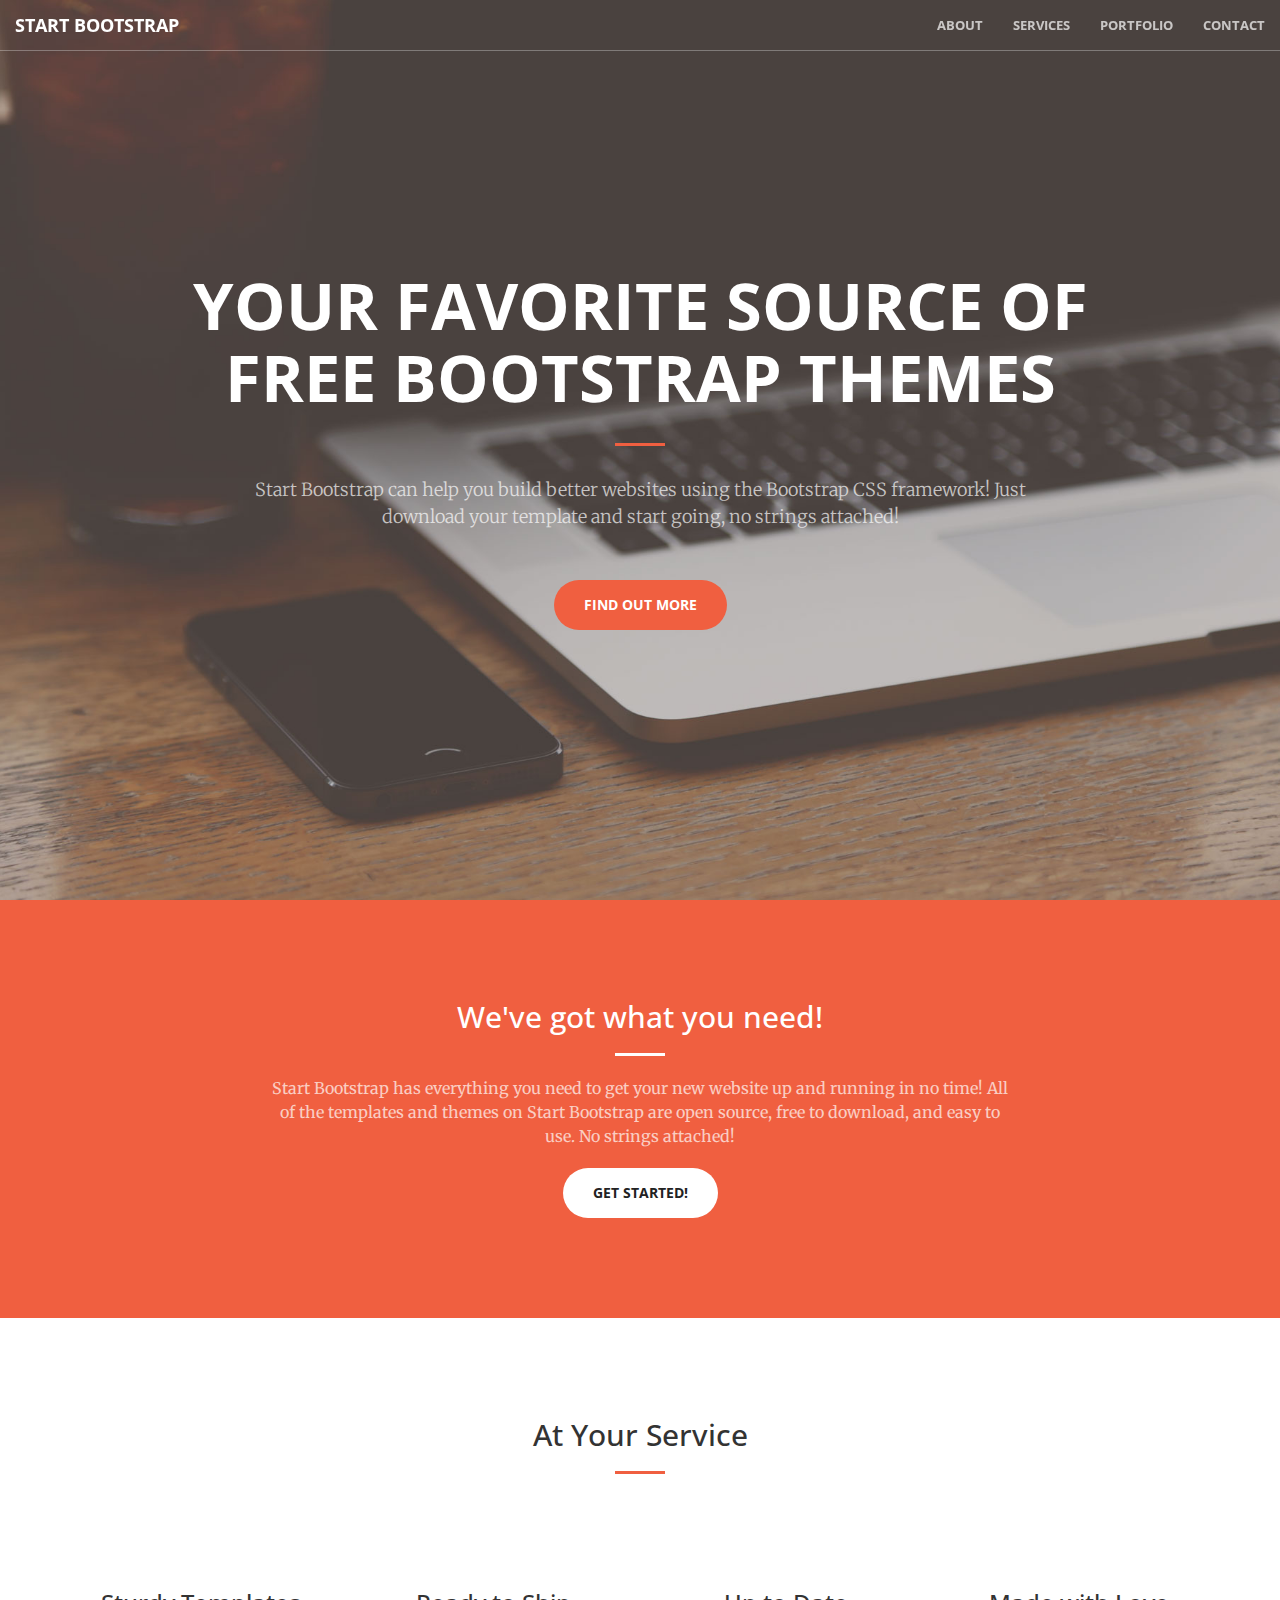
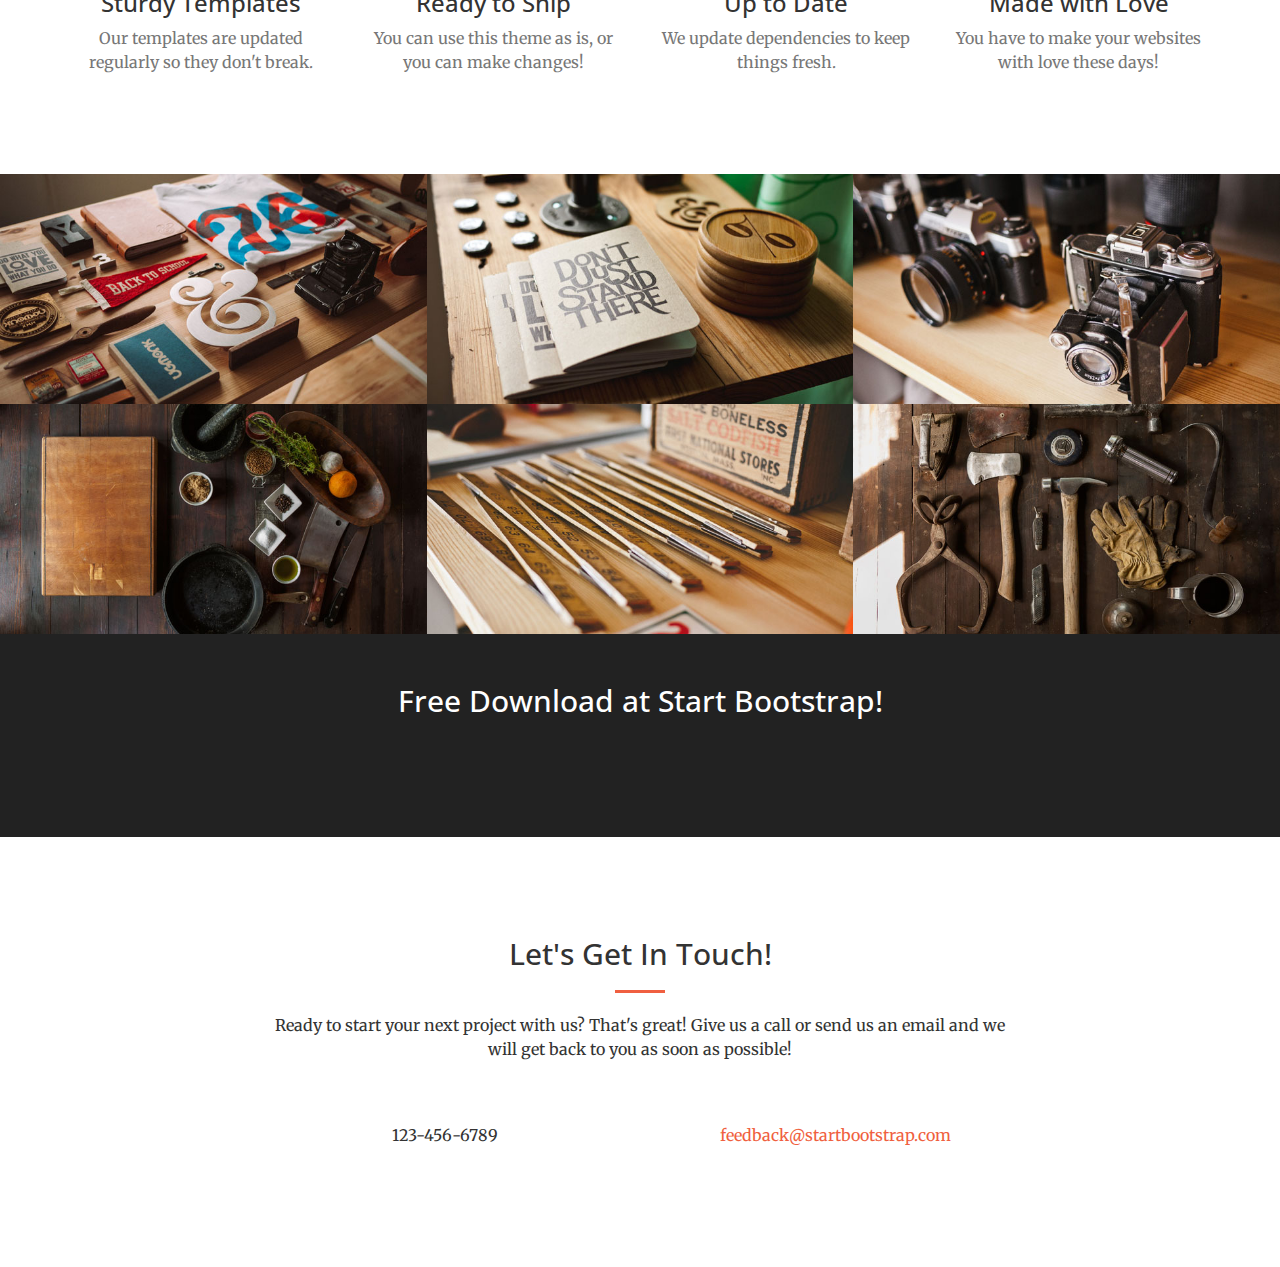
==== index.html @ 68143f44 "Setting up the template" ====
<!DOCTYPE html>
<html lang="en">

<head>

    <meta charset="utf-8">
    <meta http-equiv="X-UA-Compatible" content="IE=edge">
    <meta name="viewport" content="width=device-width, initial-scale=1">
    <meta name="description" content="">
    <meta name="author" content="">

    <title>Creative - Start Bootstrap Theme</title>

    <!-- Bootstrap Core CSS -->
    <link rel="stylesheet" href="css/bootstrap.min.css" type="text/css">

    <!-- Custom Fonts -->
    <link href='http://fonts.googleapis.com/css?family=Open+Sans:300italic,400italic,600italic,700italic,800italic,400,300,600,700,800' rel='stylesheet' type='text/css'>
    <link href='http://fonts.googleapis.com/css?family=Merriweather:400,300,300italic,400italic,700,700italic,900,900italic' rel='stylesheet' type='text/css'>
    <link rel="stylesheet" href="font-awesome/css/font-awesome.min.css" type="text/css">

    <!-- Plugin CSS -->
    <link rel="stylesheet" href="css/animate.min.css" type="text/css">

    <!-- Custom CSS -->
    <link rel="stylesheet" href="css/creative.css" type="text/css">

    <!-- HTML5 Shim and Respond.js IE8 support of HTML5 elements and media queries -->
    <!-- WARNING: Respond.js doesn't work if you view the page via file:// -->
    <!--[if lt IE 9]>
        <script src="https://oss.maxcdn.com/libs/html5shiv/3.7.0/html5shiv.js"></script>
        <script src="https://oss.maxcdn.com/libs/respond.js/1.4.2/respond.min.js"></script>
    <![endif]-->

</head>

<body id="page-top">

    <nav id="mainNav" class="navbar navbar-default navbar-fixed-top">
        <div class="container-fluid">
            <!-- Brand and toggle get grouped for better mobile display -->
            <div class="navbar-header">
                <button type="button" class="navbar-toggle collapsed" data-toggle="collapse" data-target="#bs-example-navbar-collapse-1">
                    <span class="sr-only">Toggle navigation</span>
                    <span class="icon-bar"></span>
                    <span class="icon-bar"></span>
                    <span class="icon-bar"></span>
                </button>
                <a class="navbar-brand page-scroll" href="#page-top">Start Bootstrap</a>
            </div>

            <!-- Collect the nav links, forms, and other content for toggling -->
            <div class="collapse navbar-collapse" id="bs-example-navbar-collapse-1">
                <ul class="nav navbar-nav navbar-right">
                    <li>
                        <a class="page-scroll" href="#about">About</a>
                    </li>
                    <li>
                        <a class="page-scroll" href="#services">Services</a>
                    </li>
                    <li>
                        <a class="page-scroll" href="#portfolio">Portfolio</a>
                    </li>
                    <li>
                        <a class="page-scroll" href="#contact">Contact</a>
                    </li>
                </ul>
            </div>
            <!-- /.navbar-collapse -->
        </div>
        <!-- /.container-fluid -->
    </nav>

    <header>
        <div class="header-content">
            <div class="header-content-inner">
                <h1>Your Favorite Source of Free Bootstrap Themes</h1>
                <hr>
                <p>Start Bootstrap can help you build better websites using the Bootstrap CSS framework! Just download your template and start going, no strings attached!</p>
                <a href="#about" class="btn btn-primary btn-xl page-scroll">Find Out More</a>
            </div>
        </div>
    </header>

    <section class="bg-primary" id="about">
        <div class="container">
            <div class="row">
                <div class="col-lg-8 col-lg-offset-2 text-center">
                    <h2 class="section-heading">We've got what you need!</h2>
                    <hr class="light">
                    <p class="text-faded">Start Bootstrap has everything you need to get your new website up and running in no time! All of the templates and themes on Start Bootstrap are open source, free to download, and easy to use. No strings attached!</p>
                    <a href="#" class="btn btn-default btn-xl">Get Started!</a>
                </div>
            </div>
        </div>
    </section>

    <section id="services">
        <div class="container">
            <div class="row">
                <div class="col-lg-12 text-center">
                    <h2 class="section-heading">At Your Service</h2>
                    <hr class="primary">
                </div>
            </div>
        </div>
        <div class="container">
            <div class="row">
                <div class="col-lg-3 col-md-6 text-center">
                    <div class="service-box">
                        <i class="fa fa-4x fa-diamond wow bounceIn text-primary"></i>
                        <h3>Sturdy Templates</h3>
                        <p class="text-muted">Our templates are updated regularly so they don't break.</p>
                    </div>
                </div>
                <div class="col-lg-3 col-md-6 text-center">
                    <div class="service-box">
                        <i class="fa fa-4x fa-paper-plane wow bounceIn text-primary" data-wow-delay=".1s"></i>
                        <h3>Ready to Ship</h3>
                        <p class="text-muted">You can use this theme as is, or you can make changes!</p>
                    </div>
                </div>
                <div class="col-lg-3 col-md-6 text-center">
                    <div class="service-box">
                        <i class="fa fa-4x fa-newspaper-o wow bounceIn text-primary" data-wow-delay=".2s"></i>
                        <h3>Up to Date</h3>
                        <p class="text-muted">We update dependencies to keep things fresh.</p>
                    </div>
                </div>
                <div class="col-lg-3 col-md-6 text-center">
                    <div class="service-box">
                        <i class="fa fa-4x fa-heart wow bounceIn text-primary" data-wow-delay=".3s"></i>
                        <h3>Made with Love</h3>
                        <p class="text-muted">You have to make your websites with love these days!</p>
                    </div>
                </div>
            </div>
        </div>
    </section>

    <section class="no-padding" id="portfolio">
        <div class="container-fluid">
            <div class="row no-gutter">
                <div class="col-lg-4 col-sm-6">
                    <a href="#" class="portfolio-box">
                        <img src="img/portfolio/1.jpg" class="img-responsive" alt="">
                        <div class="portfolio-box-caption">
                            <div class="portfolio-box-caption-content">
                                <div class="project-category text-faded">
                                    Category
                                </div>
                                <div class="project-name">
                                    Project Name
                                </div>
                            </div>
                        </div>
                    </a>
                </div>
                <div class="col-lg-4 col-sm-6">
                    <a href="#" class="portfolio-box">
                        <img src="img/portfolio/2.jpg" class="img-responsive" alt="">
                        <div class="portfolio-box-caption">
                            <div class="portfolio-box-caption-content">
                                <div class="project-category text-faded">
                                    Category
                                </div>
                                <div class="project-name">
                                    Project Name
                                </div>
                            </div>
                        </div>
                    </a>
                </div>
                <div class="col-lg-4 col-sm-6">
                    <a href="#" class="portfolio-box">
                        <img src="img/portfolio/3.jpg" class="img-responsive" alt="">
                        <div class="portfolio-box-caption">
                            <div class="portfolio-box-caption-content">
                                <div class="project-category text-faded">
                                    Category
                                </div>
                                <div class="project-name">
                                    Project Name
                                </div>
                            </div>
                        </div>
                    </a>
                </div>
                <div class="col-lg-4 col-sm-6">
                    <a href="#" class="portfolio-box">
                        <img src="img/portfolio/4.jpg" class="img-responsive" alt="">
                        <div class="portfolio-box-caption">
                            <div class="portfolio-box-caption-content">
                                <div class="project-category text-faded">
                                    Category
                                </div>
                                <div class="project-name">
                                    Project Name
                                </div>
                            </div>
                        </div>
                    </a>
                </div>
                <div class="col-lg-4 col-sm-6">
                    <a href="#" class="portfolio-box">
                        <img src="img/portfolio/5.jpg" class="img-responsive" alt="">
                        <div class="portfolio-box-caption">
                            <div class="portfolio-box-caption-content">
                                <div class="project-category text-faded">
                                    Category
                                </div>
                                <div class="project-name">
                                    Project Name
                                </div>
                            </div>
                        </div>
                    </a>
                </div>
                <div class="col-lg-4 col-sm-6">
                    <a href="#" class="portfolio-box">
                        <img src="img/portfolio/6.jpg" class="img-responsive" alt="">
                        <div class="portfolio-box-caption">
                            <div class="portfolio-box-caption-content">
                                <div class="project-category text-faded">
                                    Category
                                </div>
                                <div class="project-name">
                                    Project Name
                                </div>
                            </div>
                        </div>
                    </a>
                </div>
            </div>
        </div>
    </section>

    <aside class="bg-dark">
        <div class="container text-center">
            <div class="call-to-action">
                <h2>Free Download at Start Bootstrap!</h2>
                <a href="#" class="btn btn-default btn-xl wow tada">Download Now!</a>
            </div>
        </div>
    </aside>

    <section id="contact">
        <div class="container">
            <div class="row">
                <div class="col-lg-8 col-lg-offset-2 text-center">
                    <h2 class="section-heading">Let's Get In Touch!</h2>
                    <hr class="primary">
                    <p>Ready to start your next project with us? That's great! Give us a call or send us an email and we will get back to you as soon as possible!</p>
                </div>
                <div class="col-lg-4 col-lg-offset-2 text-center">
                    <i class="fa fa-phone fa-3x wow bounceIn"></i>
                    <p>123-456-6789</p>
                </div>
                <div class="col-lg-4 text-center">
                    <i class="fa fa-envelope-o fa-3x wow bounceIn" data-wow-delay=".1s"></i>
                    <p><a href="mailto:your-email@your-domain.com">feedback@startbootstrap.com</a></p>
                </div>
            </div>
        </div>
    </section>

    <!-- jQuery -->
    <script src="js/jquery.js"></script>

    <!-- Bootstrap Core JavaScript -->
    <script src="js/bootstrap.min.js"></script>

    <!-- Plugin JavaScript -->
    <script src="js/jquery.easing.min.js"></script>
    <script src="js/jquery.fittext.js"></script>
    <script src="js/wow.min.js"></script>

    <!-- Custom Theme JavaScript -->
    <script src="js/creative.js"></script>

</body>

</html>
---- css/creative.css ----
/*!
 * Start Bootstrap - Creative Bootstrap Theme (http://startbootstrap.com)
 * Code licensed under the Apache License v2.0.
 * For details, see http://www.apache.org/licenses/LICENSE-2.0.
 */

html,
body {
    width: 100%;
    height: 100%;
}

body {
    font-family: Merriweather,'Helvetica Neue',Arial,sans-serif;
}

hr {
    max-width: 50px;
    border-color: #f05f40;
    border-width: 3px;
}

hr.light {
    border-color: #fff;
}

a {
    color: #f05f40;
    -webkit-transition: all .35s;
    -moz-transition: all .35s;
    transition: all .35s;
}

a:hover,
a:focus {
    color: #eb3812;
}

h1,
h2,
h3,
h4,
h5,
h6 {
    font-family: 'Open Sans','Helvetica Neue',Arial,sans-serif;
}

p {
    margin-bottom: 20px;
    font-size: 16px;
    line-height: 1.5;
}

.bg-primary {
    background-color: #f05f40;
}

.bg-dark {
    color: #fff;
    background-color: #222;
}

.text-faded {
    color: rgba(255,255,255,.7);
}

section {
    padding: 100px 0;
}

aside {
    padding: 50px 0;
}

.no-padding {
    padding: 0;
}

.navbar-default {
    border-color: rgba(34,34,34,.05);
    font-family: 'Open Sans','Helvetica Neue',Arial,sans-serif;
    background-color: #fff;
    -webkit-transition: all .35s;
    -moz-transition: all .35s;
    transition: all .35s;
}

.navbar-default .navbar-header .navbar-brand {
    text-transform: uppercase;
    font-family: 'Open Sans','Helvetica Neue',Arial,sans-serif;
    font-weight: 700;
    color: #f05f40;
}

.navbar-default .navbar-header .navbar-brand:hover,
.navbar-default .navbar-header .navbar-brand:focus {
    color: #eb3812;
}

.navbar-default .nav > li>a,
.navbar-default .nav>li>a:focus {
    text-transform: uppercase;
    font-size: 13px;
    font-weight: 700;
    color: #222;
}

.navbar-default .nav > li>a:hover,
.navbar-default .nav>li>a:focus:hover {
    color: #f05f40;
}

.navbar-default .nav > li.active>a,
.navbar-default .nav>li.active>a:focus {
    color: #f05f40!important;
    background-color: transparent;
}

.navbar-default .nav > li.active>a:hover,
.navbar-default .nav>li.active>a:focus:hover {
    background-color: transparent;
}

@media(min-width:768px) {
    .navbar-default {
        border-color: rgba(255,255,255,.3);
        background-color: transparent;
    }

    .navbar-default .navbar-header .navbar-brand {
        color: rgba(255,255,255,.7);
    }

    .navbar-default .navbar-header .navbar-brand:hover,
    .navbar-default .navbar-header .navbar-brand:focus {
        color: #fff;
    }

    .navbar-default .nav > li>a,
    .navbar-default .nav>li>a:focus {
        color: rgba(255,255,255,.7);
    }

    .navbar-default .nav > li>a:hover,
    .navbar-default .nav>li>a:focus:hover {
        color: #fff;
    }

    .navbar-default.affix {
        border-color: rgba(34,34,34,.05);
        background-color: #fff;
    }

    .navbar-default.affix .navbar-header .navbar-brand {
        font-size: 14px;
        color: #f05f40;
    }

    .navbar-default.affix .navbar-header .navbar-brand:hover,
    .navbar-default.affix .navbar-header .navbar-brand:focus {
        color: #eb3812;
    }

    .navbar-default.affix .nav > li>a,
    .navbar-default.affix .nav>li>a:focus {
        color: #222;
    }

    .navbar-default.affix .nav > li>a:hover,
    .navbar-default.affix .nav>li>a:focus:hover {
        color: #f05f40;
    }
}

header {
    position: relative;
    width: 100%;
    min-height: auto;
    text-align: center;
    color: #fff;
    background-image: url(../img/header.jpg);
    background-position: center;
    -webkit-background-size: cover;
    -moz-background-size: cover;
    background-size: cover;
    -o-background-size: cover;
}

header .header-content {
    position: relative;
    width: 100%;
    padding: 100px 15px;
    text-align: center;
}

header .header-content .header-content-inner h1 {
    margin-top: 0;
    margin-bottom: 0;
    text-transform: uppercase;
    font-weight: 700;
}

header .header-content .header-content-inner hr {
    margin: 30px auto;
}

header .header-content .header-content-inner p {
    margin-bottom: 50px;
    font-size: 16px;
    font-weight: 300;
    color: rgba(255,255,255,.7);
}

@media(min-width:768px) {
    header {
        min-height: 100%;
    }

    header .header-content {
        position: absolute;
        top: 50%;
        padding: 0 50px;
        -webkit-transform: translateY(-50%);
        -ms-transform: translateY(-50%);
        transform: translateY(-50%);
    }

    header .header-content .header-content-inner {
        margin-right: auto;
        margin-left: auto;
        max-width: 1000px;
    }

    header .header-content .header-content-inner p {
        margin-right: auto;
        margin-left: auto;
        max-width: 80%;
        font-size: 18px;
    }
}

.section-heading {
    margin-top: 0;
}

.service-box {
    margin: 50px auto 0;
    max-width: 400px;
}

@media(min-width:992px) {
    .service-box {
        margin: 20px auto 0;
    }
}

.service-box p {
    margin-bottom: 0;
}

.portfolio-box {
    display: block;
    position: relative;
    margin: 0 auto;
    max-width: 650px;
}

.portfolio-box .portfolio-box-caption {
    display: block;
    position: absolute;
    bottom: 0;
    width: 100%;
    height: 100%;
    text-align: center;
    color: #fff;
    opacity: 0;
    background: rgba(240,95,64,.9);
    -webkit-transition: all .35s;
    -moz-transition: all .35s;
    transition: all .35s;
}

.portfolio-box .portfolio-box-caption .portfolio-box-caption-content {
    position: absolute;
    top: 50%;
    width: 100%;
    text-align: center;
    transform: translateY(-50%);
}

.portfolio-box .portfolio-box-caption .portfolio-box-caption-content .project-category,
.portfolio-box .portfolio-box-caption .portfolio-box-caption-content .project-name {
    padding: 0 15px;
    font-family: 'Open Sans','Helvetica Neue',Arial,sans-serif;
}

.portfolio-box .portfolio-box-caption .portfolio-box-caption-content .project-category {
    text-transform: uppercase;
    font-size: 14px;
    font-weight: 600;
}

.portfolio-box .portfolio-box-caption .portfolio-box-caption-content .project-name {
    font-size: 18px;
}

.portfolio-box:hover .portfolio-box-caption {
    opacity: 1;
}

@media(min-width:768px) {
    .portfolio-box .portfolio-box-caption .portfolio-box-caption-content .project-category {
        font-size: 16px;
    }

    .portfolio-box .portfolio-box-caption .portfolio-box-caption-content .project-name {
        font-size: 22px;
    }
}

.call-to-action h2 {
    margin: 0 auto 20px;
}

.text-primary {
    color: #f05f40;
}

.no-gutter > [class*=col-] {
    padding-right: 0;
    padding-left: 0;
}

.btn-default {
    border-color: #fff;
    color: #222;
    background-color: #fff;
    -webkit-transition: all .35s;
    -moz-transition: all .35s;
    transition: all .35s;
}

.btn-default:hover,
.btn-default:focus,
.btn-default.focus,
.btn-default:active,
.btn-default.active,
.open > .dropdown-toggle.btn-default {
    border-color: #ededed;
    color: #222;
    background-color: #f2f2f2;
}

.btn-default:active,
.btn-default.active,
.open > .dropdown-toggle.btn-default {
    background-image: none;
}

.btn-default.disabled,
.btn-default[disabled],
fieldset[disabled] .btn-default,
.btn-default.disabled:hover,
.btn-default[disabled]:hover,
fieldset[disabled] .btn-default:hover,
.btn-default.disabled:focus,
.btn-default[disabled]:focus,
fieldset[disabled] .btn-default:focus,
.btn-default.disabled.focus,
.btn-default[disabled].focus,
fieldset[disabled] .btn-default.focus,
.btn-default.disabled:active,
.btn-default[disabled]:active,
fieldset[disabled] .btn-default:active,
.btn-default.disabled.active,
.btn-default[disabled].active,
fieldset[disabled] .btn-default.active {
    border-color: #fff;
    background-color: #fff;
}

.btn-default .badge {
    color: #fff;
    background-color: #222;
}

.btn-primary {
    border-color: #f05f40;
    color: #fff;
    background-color: #f05f40;
    -webkit-transition: all .35s;
    -moz-transition: all .35s;
    transition: all .35s;
}

.btn-primary:hover,
.btn-primary:focus,
.btn-primary.focus,
.btn-primary:active,
.btn-primary.active,
.open > .dropdown-toggle.btn-primary {
    border-color: #ed431f;
    color: #fff;
    background-color: #ee4b28;
}

.btn-primary:active,
.btn-primary.active,
.open > .dropdown-toggle.btn-primary {
    background-image: none;
}

.btn-primary.disabled,
.btn-primary[disabled],
fieldset[disabled] .btn-primary,
.btn-primary.disabled:hover,
.btn-primary[disabled]:hover,
fieldset[disabled] .btn-primary:hover,
.btn-primary.disabled:focus,
.btn-primary[disabled]:focus,
fieldset[disabled] .btn-primary:focus,
.btn-primary.disabled.focus,
.btn-primary[disabled].focus,
fieldset[disabled] .btn-primary.focus,
.btn-primary.disabled:active,
.btn-primary[disabled]:active,
fieldset[disabled] .btn-primary:active,
.btn-primary.disabled.active,
.btn-primary[disabled].active,
fieldset[disabled] .btn-primary.active {
    border-color: #f05f40;
    background-color: #f05f40;
}

.btn-primary .badge {
    color: #f05f40;
    background-color: #fff;
}

.btn {
    border: 0;
    border-radius: 300px;
    text-transform: uppercase;
    font-family: 'Open Sans','Helvetica Neue',Arial,sans-serif;
    font-weight: 700;
}

.btn-xl {
    padding: 15px 30px;
}

::-moz-selection {
    text-shadow: none;
    color: #fff;
    background: #222;
}

::selection {
    text-shadow: none;
    color: #fff;
    background: #222;
}

img::selection {
    color: #fff;
    background: 0 0;
}

img::-moz-selection {
    color: #fff;
    background: 0 0;
}

body {
    webkit-tap-highlight-color: #222;
}
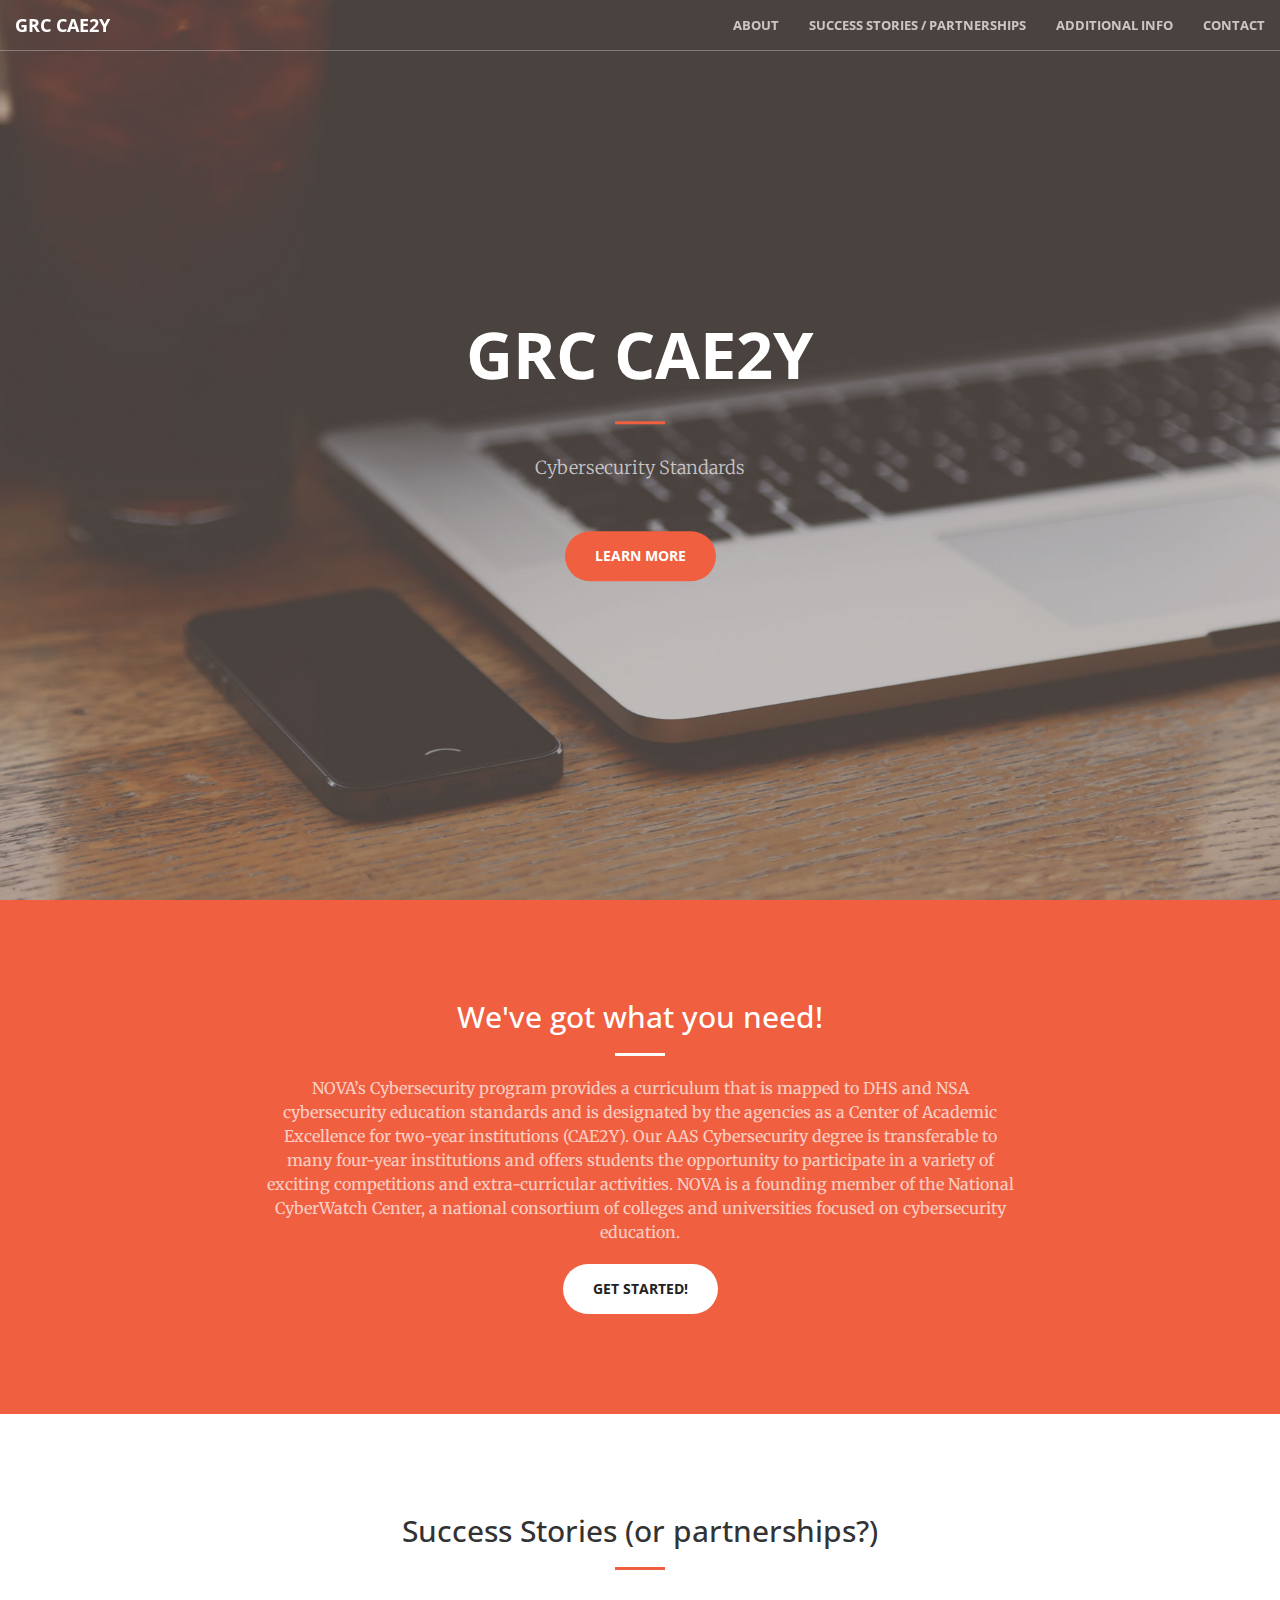
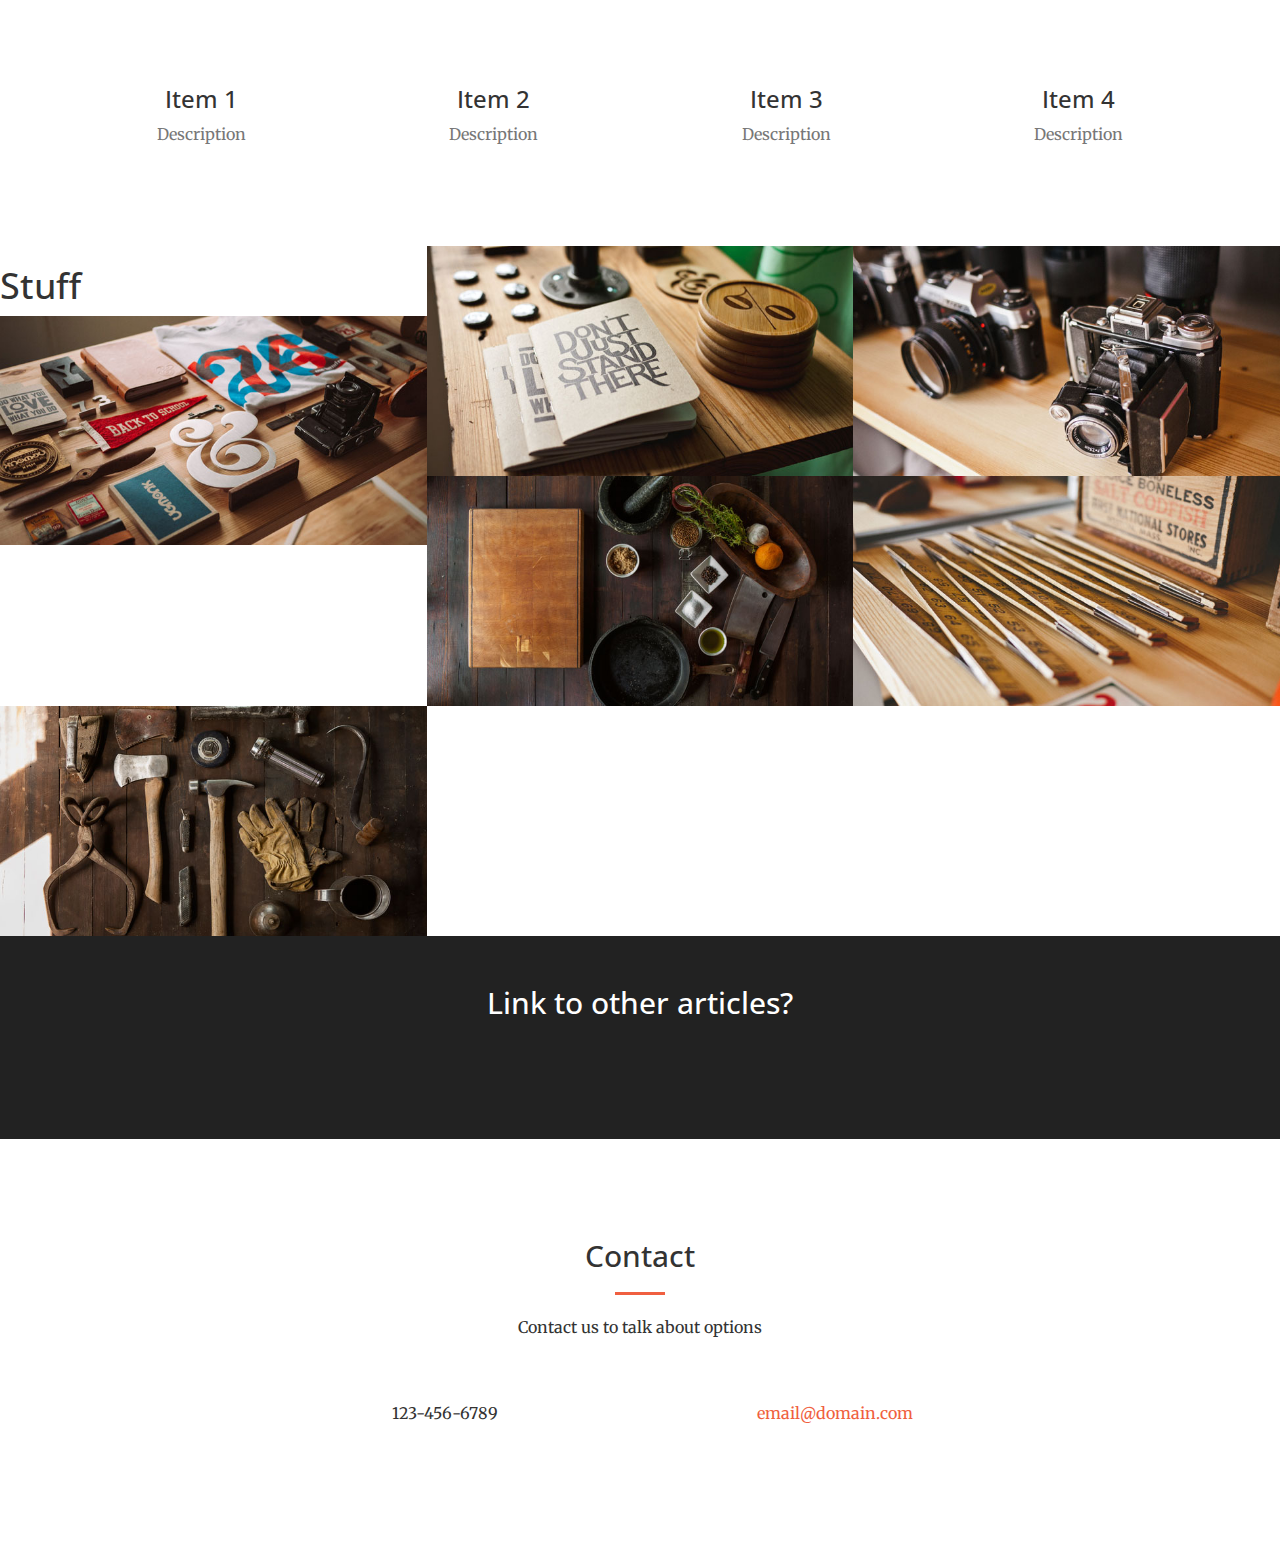
==== commit e76d5b03: "Setting up basic template" ====
--- a/index.html
+++ b/index.html
@@ -9,7 +9,7 @@
     <meta name="description" content="">
     <meta name="author" content="">
 
-    <title>Creative - Start Bootstrap Theme</title>
+    <title>Green River College - CAE2Y</title>
 
     <!-- Bootstrap Core CSS -->
     <link rel="stylesheet" href="css/bootstrap.min.css" type="text/css">
@@ -46,7 +46,7 @@
                     <span class="icon-bar"></span>
                     <span class="icon-bar"></span>
                 </button>
-                <a class="navbar-brand page-scroll" href="#page-top">Start Bootstrap</a>
+                <a class="navbar-brand page-scroll" href="#page-top">GRC CAE2Y</a>
             </div>
 
             <!-- Collect the nav links, forms, and other content for toggling -->
@@ -56,10 +56,10 @@
                         <a class="page-scroll" href="#about">About</a>
                     </li>
                     <li>
-                        <a class="page-scroll" href="#services">Services</a>
-                    </li>
-                    <li>
-                        <a class="page-scroll" href="#portfolio">Portfolio</a>
+                        <a class="page-scroll" href="#services">Success stories / partnerships</a>
+                    </li>
+                    <li>
+                        <a class="page-scroll" href="#portfolio">Additional info</a>
                     </li>
                     <li>
                         <a class="page-scroll" href="#contact">Contact</a>
@@ -74,10 +74,10 @@
     <header>
         <div class="header-content">
             <div class="header-content-inner">
-                <h1>Your Favorite Source of Free Bootstrap Themes</h1>
+                <h1>GRC CAE2Y</h1>
                 <hr>
-                <p>Start Bootstrap can help you build better websites using the Bootstrap CSS framework! Just download your template and start going, no strings attached!</p>
-                <a href="#about" class="btn btn-primary btn-xl page-scroll">Find Out More</a>
+                <p>Cybersecurity Standards</p>
+                <a href="#about" class="btn btn-primary btn-xl page-scroll">Learn More</a>
             </div>
         </div>
     </header>
@@ -88,7 +88,16 @@
                 <div class="col-lg-8 col-lg-offset-2 text-center">
                     <h2 class="section-heading">We've got what you need!</h2>
                     <hr class="light">
-                    <p class="text-faded">Start Bootstrap has everything you need to get your new website up and running in no time! All of the templates and themes on Start Bootstrap are open source, free to download, and easy to use. No strings attached!</p>
+                    <p class="text-faded">NOVA’s Cybersecurity program provides a
+                                            curriculum that is mapped to DHS and NSA cybersecurity
+                                            education standards and is designated by the agencies
+                                            as a Center of Academic Excellence for two-year institutions
+                                            (CAE2Y). Our AAS Cybersecurity degree is transferable to many
+                                            four-year institutions and offers students the opportunity
+                                            to participate in a variety of exciting competitions and
+                                            extra-curricular activities. NOVA is a founding member of
+                                            the National CyberWatch Center, a national consortium of
+                                            colleges and universities focused on cybersecurity education.</p>
                     <a href="#" class="btn btn-default btn-xl">Get Started!</a>
                 </div>
             </div>
@@ -99,7 +108,7 @@
         <div class="container">
             <div class="row">
                 <div class="col-lg-12 text-center">
-                    <h2 class="section-heading">At Your Service</h2>
+                    <h2 class="section-heading">Success Stories (or partnerships?)</h2>
                     <hr class="primary">
                 </div>
             </div>
@@ -109,29 +118,29 @@
                 <div class="col-lg-3 col-md-6 text-center">
                     <div class="service-box">
                         <i class="fa fa-4x fa-diamond wow bounceIn text-primary"></i>
-                        <h3>Sturdy Templates</h3>
-                        <p class="text-muted">Our templates are updated regularly so they don't break.</p>
+                        <h3>Item 1</h3>
+                        <p class="text-muted">Description</p>
                     </div>
                 </div>
                 <div class="col-lg-3 col-md-6 text-center">
                     <div class="service-box">
                         <i class="fa fa-4x fa-paper-plane wow bounceIn text-primary" data-wow-delay=".1s"></i>
-                        <h3>Ready to Ship</h3>
-                        <p class="text-muted">You can use this theme as is, or you can make changes!</p>
+                        <h3>Item 2</h3>
+                        <p class="text-muted">Description</p>
                     </div>
                 </div>
                 <div class="col-lg-3 col-md-6 text-center">
                     <div class="service-box">
                         <i class="fa fa-4x fa-newspaper-o wow bounceIn text-primary" data-wow-delay=".2s"></i>
-                        <h3>Up to Date</h3>
-                        <p class="text-muted">We update dependencies to keep things fresh.</p>
+                        <h3>Item 3</h3>
+                        <p class="text-muted">Description</p>
                     </div>
                 </div>
                 <div class="col-lg-3 col-md-6 text-center">
                     <div class="service-box">
                         <i class="fa fa-4x fa-heart wow bounceIn text-primary" data-wow-delay=".3s"></i>
-                        <h3>Made with Love</h3>
-                        <p class="text-muted">You have to make your websites with love these days!</p>
+                        <h3>Item 4</h3>
+                        <p class="text-muted">Description</p>
                     </div>
                 </div>
             </div>
@@ -142,6 +151,7 @@
         <div class="container-fluid">
             <div class="row no-gutter">
                 <div class="col-lg-4 col-sm-6">
+                    <h1>Stuff</h1>
                     <a href="#" class="portfolio-box">
                         <img src="img/portfolio/1.jpg" class="img-responsive" alt="">
                         <div class="portfolio-box-caption">
@@ -238,8 +248,8 @@
     <aside class="bg-dark">
         <div class="container text-center">
             <div class="call-to-action">
-                <h2>Free Download at Start Bootstrap!</h2>
-                <a href="#" class="btn btn-default btn-xl wow tada">Download Now!</a>
+                <h2>Link to other articles?</h2>
+                <a href="#" class="btn btn-default btn-xl wow tada">Check out some other articles</a>
             </div>
         </div>
     </aside>
@@ -248,9 +258,9 @@
         <div class="container">
             <div class="row">
                 <div class="col-lg-8 col-lg-offset-2 text-center">
-                    <h2 class="section-heading">Let's Get In Touch!</h2>
+                    <h2 class="section-heading">Contact</h2>
                     <hr class="primary">
-                    <p>Ready to start your next project with us? That's great! Give us a call or send us an email and we will get back to you as soon as possible!</p>
+                    <p>Contact us to talk about options</p>
                 </div>
                 <div class="col-lg-4 col-lg-offset-2 text-center">
                     <i class="fa fa-phone fa-3x wow bounceIn"></i>
@@ -258,7 +268,7 @@
                 </div>
                 <div class="col-lg-4 text-center">
                     <i class="fa fa-envelope-o fa-3x wow bounceIn" data-wow-delay=".1s"></i>
-                    <p><a href="mailto:your-email@your-domain.com">feedback@startbootstrap.com</a></p>
+                    <p><a href="mailto:your-email@your-domain.com">email@domain.com</a></p>
                 </div>
             </div>
         </div>
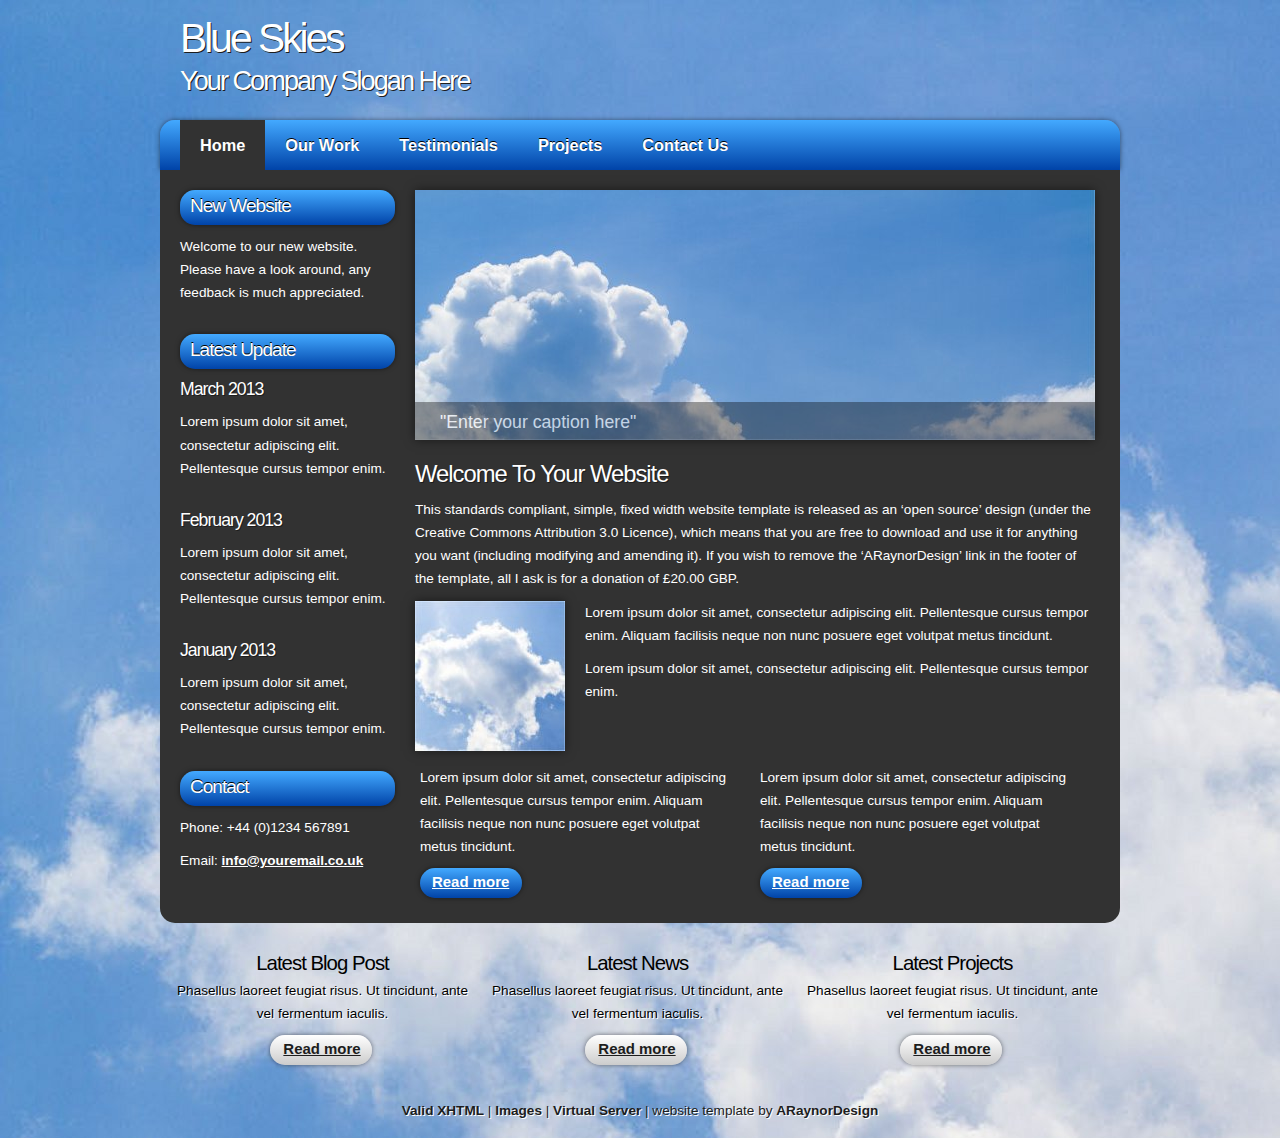
==== commit d59b6a1c: "Setting up new site in place of old one" ====
--- a/index.html
+++ b/index.html
@@ -1,293 +1,142 @@
-<!DOCTYPE html>
-<html lang="en">
+<!DOCTYPE html PUBLIC "-//W3C//DTD XHTML 1.1//EN" "http://www.w3.org/TR/xhtml11/DTD/xhtml11.dtd">
+<html xmlns="http://www.w3.org/1999/xhtml" xml:lang="en">
 
 <head>
-
-    <meta charset="utf-8">
-    <meta http-equiv="X-UA-Compatible" content="IE=edge">
-    <meta name="viewport" content="width=device-width, initial-scale=1">
-    <meta name="description" content="">
-    <meta name="author" content="">
-
-    <title>Green River College - CAE2Y</title>
-
-    <!-- Bootstrap Core CSS -->
-    <link rel="stylesheet" href="css/bootstrap.min.css" type="text/css">
-
-    <!-- Custom Fonts -->
-    <link href='http://fonts.googleapis.com/css?family=Open+Sans:300italic,400italic,600italic,700italic,800italic,400,300,600,700,800' rel='stylesheet' type='text/css'>
-    <link href='http://fonts.googleapis.com/css?family=Merriweather:400,300,300italic,400italic,700,700italic,900,900italic' rel='stylesheet' type='text/css'>
-    <link rel="stylesheet" href="font-awesome/css/font-awesome.min.css" type="text/css">
-
-    <!-- Plugin CSS -->
-    <link rel="stylesheet" href="css/animate.min.css" type="text/css">
-
-    <!-- Custom CSS -->
-    <link rel="stylesheet" href="css/creative.css" type="text/css">
-
-    <!-- HTML5 Shim and Respond.js IE8 support of HTML5 elements and media queries -->
-    <!-- WARNING: Respond.js doesn't work if you view the page via file:// -->
-    <!--[if lt IE 9]>
-        <script src="https://oss.maxcdn.com/libs/html5shiv/3.7.0/html5shiv.js"></script>
-        <script src="https://oss.maxcdn.com/libs/respond.js/1.4.2/respond.min.js"></script>
-    <![endif]-->
-
+  <title>ARaynorDesign Template</title>
+  <meta name="description" content="free website template" />
+  <meta name="keywords" content="enter your keywords here" />
+  <meta http-equiv="content-type" content="text/html; charset=utf-8" />
+  <meta http-equiv="X-UA-Compatible" content="IE=9" />
+  <link rel="stylesheet" type="text/css" href="css/style.css" />
+  <script type="text/javascript" src="js/jquery.min.js"></script>
+  <script type="text/javascript" src="js/image_slide.js"></script>
 </head>
 
-<body id="page-top">
+<body>
+  <div id="main">
+    <div id="header">
+	  <div id="banner">
+	    <div id="welcome">
+	      <h1>Blue Skies</h1>
+	    </div><!--close welcome-->
+	    <div id="welcome_slogan">
+	      <h1>Your Company Slogan Here</h1>
+	    </div><!--close welcome_slogan-->
+	  </div><!--close banner-->
+    </div><!--close header-->
 
-    <nav id="mainNav" class="navbar navbar-default navbar-fixed-top">
-        <div class="container-fluid">
-            <!-- Brand and toggle get grouped for better mobile display -->
-            <div class="navbar-header">
-                <button type="button" class="navbar-toggle collapsed" data-toggle="collapse" data-target="#bs-example-navbar-collapse-1">
-                    <span class="sr-only">Toggle navigation</span>
-                    <span class="icon-bar"></span>
-                    <span class="icon-bar"></span>
-                    <span class="icon-bar"></span>
-                </button>
-                <a class="navbar-brand page-scroll" href="#page-top">GRC CAE2Y</a>
-            </div>
+	<div id="menubar">
+      <ul id="menu">
+        <li class="current"><a href="index.html">Home</a></li>
+        <li><a href="ourwork.html">Our Work</a></li>
+        <li><a href="testimonials.html">Testimonials</a></li>
+        <li><a href="projects.html">Projects</a></li>
+        <li><a href="contact.html">Contact Us</a></li>
+      </ul>
+    </div><!--close menubar-->	
+    
+	<div id="site_content">		
 
-            <!-- Collect the nav links, forms, and other content for toggling -->
-            <div class="collapse navbar-collapse" id="bs-example-navbar-collapse-1">
-                <ul class="nav navbar-nav navbar-right">
-                    <li>
-                        <a class="page-scroll" href="#about">About</a>
-                    </li>
-                    <li>
-                        <a class="page-scroll" href="#services">Success stories / partnerships</a>
-                    </li>
-                    <li>
-                        <a class="page-scroll" href="#portfolio">Additional info</a>
-                    </li>
-                    <li>
-                        <a class="page-scroll" href="#contact">Contact</a>
-                    </li>
-                </ul>
-            </div>
-            <!-- /.navbar-collapse -->
-        </div>
-        <!-- /.container-fluid -->
-    </nav>
-
-    <header>
-        <div class="header-content">
-            <div class="header-content-inner">
-                <h1>GRC CAE2Y</h1>
-                <hr>
-                <p>Cybersecurity Standards</p>
-                <a href="#about" class="btn btn-primary btn-xl page-scroll">Learn More</a>
-            </div>
-        </div>
-    </header>
-
-    <section class="bg-primary" id="about">
-        <div class="container">
-            <div class="row">
-                <div class="col-lg-8 col-lg-offset-2 text-center">
-                    <h2 class="section-heading">We've got what you need!</h2>
-                    <hr class="light">
-                    <p class="text-faded">NOVA’s Cybersecurity program provides a
-                                            curriculum that is mapped to DHS and NSA cybersecurity
-                                            education standards and is designated by the agencies
-                                            as a Center of Academic Excellence for two-year institutions
-                                            (CAE2Y). Our AAS Cybersecurity degree is transferable to many
-                                            four-year institutions and offers students the opportunity
-                                            to participate in a variety of exciting competitions and
-                                            extra-curricular activities. NOVA is a founding member of
-                                            the National CyberWatch Center, a national consortium of
-                                            colleges and universities focused on cybersecurity education.</p>
-                    <a href="#" class="btn btn-default btn-xl">Get Started!</a>
-                </div>
-            </div>
-        </div>
-    </section>
-
-    <section id="services">
-        <div class="container">
-            <div class="row">
-                <div class="col-lg-12 text-center">
-                    <h2 class="section-heading">Success Stories (or partnerships?)</h2>
-                    <hr class="primary">
-                </div>
-            </div>
-        </div>
-        <div class="container">
-            <div class="row">
-                <div class="col-lg-3 col-md-6 text-center">
-                    <div class="service-box">
-                        <i class="fa fa-4x fa-diamond wow bounceIn text-primary"></i>
-                        <h3>Item 1</h3>
-                        <p class="text-muted">Description</p>
-                    </div>
-                </div>
-                <div class="col-lg-3 col-md-6 text-center">
-                    <div class="service-box">
-                        <i class="fa fa-4x fa-paper-plane wow bounceIn text-primary" data-wow-delay=".1s"></i>
-                        <h3>Item 2</h3>
-                        <p class="text-muted">Description</p>
-                    </div>
-                </div>
-                <div class="col-lg-3 col-md-6 text-center">
-                    <div class="service-box">
-                        <i class="fa fa-4x fa-newspaper-o wow bounceIn text-primary" data-wow-delay=".2s"></i>
-                        <h3>Item 3</h3>
-                        <p class="text-muted">Description</p>
-                    </div>
-                </div>
-                <div class="col-lg-3 col-md-6 text-center">
-                    <div class="service-box">
-                        <i class="fa fa-4x fa-heart wow bounceIn text-primary" data-wow-delay=".3s"></i>
-                        <h3>Item 4</h3>
-                        <p class="text-muted">Description</p>
-                    </div>
-                </div>
-            </div>
-        </div>
-    </section>
-
-    <section class="no-padding" id="portfolio">
-        <div class="container-fluid">
-            <div class="row no-gutter">
-                <div class="col-lg-4 col-sm-6">
-                    <h1>Stuff</h1>
-                    <a href="#" class="portfolio-box">
-                        <img src="img/portfolio/1.jpg" class="img-responsive" alt="">
-                        <div class="portfolio-box-caption">
-                            <div class="portfolio-box-caption-content">
-                                <div class="project-category text-faded">
-                                    Category
-                                </div>
-                                <div class="project-name">
-                                    Project Name
-                                </div>
-                            </div>
-                        </div>
-                    </a>
-                </div>
-                <div class="col-lg-4 col-sm-6">
-                    <a href="#" class="portfolio-box">
-                        <img src="img/portfolio/2.jpg" class="img-responsive" alt="">
-                        <div class="portfolio-box-caption">
-                            <div class="portfolio-box-caption-content">
-                                <div class="project-category text-faded">
-                                    Category
-                                </div>
-                                <div class="project-name">
-                                    Project Name
-                                </div>
-                            </div>
-                        </div>
-                    </a>
-                </div>
-                <div class="col-lg-4 col-sm-6">
-                    <a href="#" class="portfolio-box">
-                        <img src="img/portfolio/3.jpg" class="img-responsive" alt="">
-                        <div class="portfolio-box-caption">
-                            <div class="portfolio-box-caption-content">
-                                <div class="project-category text-faded">
-                                    Category
-                                </div>
-                                <div class="project-name">
-                                    Project Name
-                                </div>
-                            </div>
-                        </div>
-                    </a>
-                </div>
-                <div class="col-lg-4 col-sm-6">
-                    <a href="#" class="portfolio-box">
-                        <img src="img/portfolio/4.jpg" class="img-responsive" alt="">
-                        <div class="portfolio-box-caption">
-                            <div class="portfolio-box-caption-content">
-                                <div class="project-category text-faded">
-                                    Category
-                                </div>
-                                <div class="project-name">
-                                    Project Name
-                                </div>
-                            </div>
-                        </div>
-                    </a>
-                </div>
-                <div class="col-lg-4 col-sm-6">
-                    <a href="#" class="portfolio-box">
-                        <img src="img/portfolio/5.jpg" class="img-responsive" alt="">
-                        <div class="portfolio-box-caption">
-                            <div class="portfolio-box-caption-content">
-                                <div class="project-category text-faded">
-                                    Category
-                                </div>
-                                <div class="project-name">
-                                    Project Name
-                                </div>
-                            </div>
-                        </div>
-                    </a>
-                </div>
-                <div class="col-lg-4 col-sm-6">
-                    <a href="#" class="portfolio-box">
-                        <img src="img/portfolio/6.jpg" class="img-responsive" alt="">
-                        <div class="portfolio-box-caption">
-                            <div class="portfolio-box-caption-content">
-                                <div class="project-category text-faded">
-                                    Category
-                                </div>
-                                <div class="project-name">
-                                    Project Name
-                                </div>
-                            </div>
-                        </div>
-                    </a>
-                </div>
-            </div>
-        </div>
-    </section>
-
-    <aside class="bg-dark">
-        <div class="container text-center">
-            <div class="call-to-action">
-                <h2>Link to other articles?</h2>
-                <a href="#" class="btn btn-default btn-xl wow tada">Check out some other articles</a>
-            </div>
-        </div>
-    </aside>
-
-    <section id="contact">
-        <div class="container">
-            <div class="row">
-                <div class="col-lg-8 col-lg-offset-2 text-center">
-                    <h2 class="section-heading">Contact</h2>
-                    <hr class="primary">
-                    <p>Contact us to talk about options</p>
-                </div>
-                <div class="col-lg-4 col-lg-offset-2 text-center">
-                    <i class="fa fa-phone fa-3x wow bounceIn"></i>
-                    <p>123-456-6789</p>
-                </div>
-                <div class="col-lg-4 text-center">
-                    <i class="fa fa-envelope-o fa-3x wow bounceIn" data-wow-delay=".1s"></i>
-                    <p><a href="mailto:your-email@your-domain.com">email@domain.com</a></p>
-                </div>
-            </div>
-        </div>
-    </section>
-
-    <!-- jQuery -->
-    <script src="js/jquery.js"></script>
-
-    <!-- Bootstrap Core JavaScript -->
-    <script src="js/bootstrap.min.js"></script>
-
-    <!-- Plugin JavaScript -->
-    <script src="js/jquery.easing.min.js"></script>
-    <script src="js/jquery.fittext.js"></script>
-    <script src="js/wow.min.js"></script>
-
-    <!-- Custom Theme JavaScript -->
-    <script src="js/creative.js"></script>
-
+	  <div class="sidebar_container">       
+		<div class="sidebar">
+          <div class="sidebar_item">
+            <h2>New Website</h2>
+            <p>Welcome to our new website. Please have a look around, any feedback is much appreciated.</p>
+          </div><!--close sidebar_item--> 
+        </div><!--close sidebar-->     		
+		<div class="sidebar">
+          <div class="sidebar_item">
+            <h2>Latest Update</h2>
+            <h3>March 2013</h3>
+            <p>Lorem ipsum dolor sit amet, consectetur adipiscing elit. Pellentesque cursus tempor enim.</p>         
+		  </div><!--close sidebar_item--> 
+        </div><!--close sidebar-->
+		<div class="sidebar">
+          <div class="sidebar_item">
+            <h3>February 2013</h3>
+            <p>Lorem ipsum dolor sit amet, consectetur adipiscing elit. Pellentesque cursus tempor enim.</p>         
+		  </div><!--close sidebar_item--> 
+        </div><!--close sidebar-->  
+		<div class="sidebar">
+          <div class="sidebar_item">
+            <h3>January 2013</h3>
+            <p>Lorem ipsum dolor sit amet, consectetur adipiscing elit. Pellentesque cursus tempor enim.</p>         
+		  </div><!--close sidebar_item--> 
+        </div><!--close sidebar-->  		
+        <div class="sidebar">
+          <div class="sidebar_item">
+            <h2>Contact</h2>
+            <p>Phone: +44 (0)1234 567891</p>
+            <p>Email: <a href="mailto:info@youremail.co.uk">info@youremail.co.uk</a></p>
+          </div><!--close sidebar_item--> 
+        </div><!--close sidebar-->
+       </div><!--close sidebar_container-->	
+	
+	  <div class="slideshow">
+	    <ul class="slideshow">
+          <li class="show"><img width="680" height="250" src="images/home_1.jpg" alt="&quot;Enter your caption here&quot;" /></li>
+          <li><img width="680" height="250" src="images/home_2.jpg" alt="&quot;Enter your caption here&quot;" /></li>
+        </ul>
+      </div>	  	 
+	 
+	  <div id="content">
+        <div class="content_item">
+		  <h1>Welcome To Your Website</h1> 
+	      <p>This standards compliant, simple, fixed width website template is released as an &lsquo;open source&rsquo; design (under the Creative Commons Attribution 3.0 Licence), which means that you are free to download and use it for anything you want (including modifying and amending it). If you wish to remove the &lsquo;ARaynorDesign&rsquo; link in the footer of the template, all I ask is for a donation of &pound;20.00 GBP.</p>	  
+		  
+		  <div class="content_image">
+		    <img src="images/content_image1.jpg" alt="image1"/>
+	      </div>
+		  <p>Lorem ipsum dolor sit amet, consectetur adipiscing elit. Pellentesque cursus tempor enim. Aliquam facilisis neque non nunc posuere eget volutpat metus tincidunt.</p>
+		  <p>Lorem ipsum dolor sit amet, consectetur adipiscing elit. Pellentesque cursus tempor enim.</p>
+		  <br style="clear:both"/>
+		  
+		  <div class="content_container">
+		    <p>Lorem ipsum dolor sit amet, consectetur adipiscing elit. Pellentesque cursus tempor enim. Aliquam facilisis neque non nunc posuere eget volutpat metus tincidunt.</p>
+		  	<div class="button_small">
+		      <a href="#">Read more</a>
+		    </div><!--close button_small-->
+		  </div><!--close content_container-->
+          <div class="content_container">
+		    <p>Lorem ipsum dolor sit amet, consectetur adipiscing elit. Pellentesque cursus tempor enim. Aliquam facilisis neque non nunc posuere eget volutpat metus tincidunt.</p>          
+		  	<div class="button_small">
+		      <a href="#">Read more</a>
+		    </div><!--close button_small-->		  
+		  </div><!--close content_container-->			  
+		</div><!--close content_item-->
+      </div><!--close content-->   
+	</div><!--close site_content--> 
+    
+	<div id="content_bottom">
+	  <div class="content_bottom_container_box">
+		<h4>Latest Blog Post</h4>
+	    <p> Phasellus laoreet feugiat risus. Ut tincidunt, ante vel fermentum iaculis.</p>
+		<div class="readmore">
+		  <a href="#">Read more</a>
+		</div><!--close readmore-->
+	  </div><!--close content_bottom_container_box-->
+      <div class="content_bottom_container_box">
+       <h4>Latest News</h4>
+	    <p> Phasellus laoreet feugiat risus. Ut tincidunt, ante vel fermentum iaculis.</p>
+	    <div class="readmore">
+		  <a href="#">Read more</a>
+		</div><!--close readmore-->
+	  </div><!--close content_bottom_container_box-->
+      <div class="content_bottom_container_boxl">
+		<h4>Latest Projects</h4>
+	    <p> Phasellus laoreet feugiat risus. Ut tincidunt, ante vel fermentum iaculis.</p>
+	    <div class="readmore">
+		  <a href="#">Read more</a>
+		</div><!--close readmore-->	  
+	  </div><!--close content_bottom_container_box1-->      
+	  <br style="clear:both"/>
+    </div><!--close content_bottom-->   
+ 
+  </div><!--close main-->
+  
+  <div id="footer">
+	  <a href="http://validator.w3.org/check?uri=referer">Valid XHTML</a> | <a href="http://fotogrph.com/">Images</a> | <a href="http://www.heartinternet.co.uk/vps/">Virtual Server</a> | website template by <a href="http://www.araynordesign.co.uk">ARaynorDesign</a>
+  </div><!--close footer-->  
+  
 </body>
-
 </html>
--- a/css/style.css
+++ b/css/style.css
@@ -0,0 +1,418 @@
+html
+{ height: 100%;}
+
+*
+{ margin: 0;
+  padding: 0;}
+
+body
+{ font: normal 85% Arial, Helvetica, sans-serif;
+  background: #676767 url(../images/background.jpg) repeat;
+  color: #000;
+}
+
+p
+{ padding: 0 0 10px 0;
+  color: #FFF;
+  line-height: 1.7em;
+  font-size: 100% }
+
+img
+{ border: 0;}
+
+h1, h2, h3, h4, h5, h6 
+{ font: normal 175% Arial, Helvetica, sans-serif;
+  color: #FFF;
+  text-shadow: 1px 1px #1D1D1D;
+  letter-spacing: -1px;
+  margin: 0 0 10px 0;}
+
+h2
+{ font: normal 165% Arial, Helvetica, sans-serif;}
+
+h3
+{ font: normal 130% Arial, Helvetica, sans-serif;
+}
+
+h4, h5, h6
+{ margin: 0;
+  padding: 0 0 0px 0;
+  font: normal 150% Arial, Helvetica, sans-serif;
+  line-height: 1.5em;}
+
+h5, h6
+{ font: normal 95% Arial, Helvetica, sans-serif;
+  color: #888;
+  padding-bottom: 15px;}
+
+a
+{ color: #FFF;
+  font-weight: bold;
+  background: transparent;
+  outline: none;
+  text-decoration: underline;}
+
+a:hover
+{ text-decoration: none;}
+
+ul
+{ margin: 2px 0 22px 30px;
+  line-height: 1.7em;
+  font-style: normal;
+  font-size: 100%;}
+
+ol
+{ margin: 8px 0 22px 20px;}
+
+ol li
+{ margin: 0 0 11px 0;}
+
+#main, #header, #banner, #menubar, #site_content, #footer, #content_bottom
+{ margin-left: auto; 
+  margin-right: auto;}
+
+#main
+{ background: transparent;}
+  
+#header
+{ width: 960px;
+  height: 120px;
+  background: transparent;}
+
+#banner
+{ width: 960px;
+  position: relative;
+  height: 50px;
+  padding: 15px 0 0 0;
+  background: transparent;}
+
+#menubar
+{ width: 960px;
+  height: 50px;
+  text-align: center; 
+  margin: 0 auto;
+  background: #0043A8;
+  background: -moz-linear-gradient(#43A9FF, #0043A8);
+  background: -o-linear-gradient(#43A9FF, #0043A8);
+  background: -webkit-linear-gradient(#43A9FF, #0043A8);
+  border-radius: 15px 15px 0px 0px;
+  -moz-border-radius: 15px 15px 0px 0px;
+  -webkit-border: 15px 15px 0px 0px;
+  -webkit-box-shadow: rgba(0, 0, 0, 0.5) 0px 0px 5px;
+  -moz-box-shadow: rgba(0, 0, 0, 0.5) 0px 0px 5px;
+  box-shadow: rgba(0, 0, 0, 0.5) 0px 0px 5px;
+  } 
+  
+#welcome
+{ width: 960px;
+  float: left;
+  height: 50px;
+  margin: 0 auto;
+  padding-left: 20px;
+  background: transparent;} 
+  
+#welcome_slogan
+{ width: 960px;
+  float: left;
+  height: 50px;
+  margin: 0 auto;
+  padding-left: 20px;
+  background: transparent;}   
+   
+#welcome H1
+{ font: normal 300% Arial, Helvetica, sans-serif;
+  letter-spacing: -3px;
+  color: #FFF;
+  text-shadow: 1px 1px #1D1D1D;}
+
+#welcome_slogan H1
+{ font: normal 200% Arial, Helvetica, sans-serif;
+  letter-spacing: -2px;
+  color: #FFF;
+  text-shadow: 1px 1px #1D1D1D;}  
+  
+ul#menu
+{ margin:0;
+  margin: 0 0 0 20px;}
+
+ul#menu li
+{ padding: 0 0 0 0px;
+  list-style: none;
+  margin: 2px 0 0 0;
+  display: inline;
+  background: transparent;}
+
+ul#menu li a
+{ float: left;
+  font: bold 120% Arial, Helvetica, sans-serif;
+  text-align: center;
+  color: #FFF;
+  text-decoration: none;
+  height: 24px;
+  text-shadow: 0px -1px 0px #000;
+  padding: 16px 20px 10px 20px;
+  background: transparent; } 
+  
+ul#menu li.current a
+{ color: #FFF;
+  background: #323232;
+  text-shadow: none;}
+  
+ul#menu li:hover a
+{ color: #FFF;
+  background: #323232;
+  text-shadow: none;}
+
+#site_content
+{ width: 940px;
+  padding-left: 20px;
+  overflow: hidden;
+  margin: 0 auto;
+  background: #323232;
+  border-radius: 0px 0px 15px 15px;
+  -moz-border-radius: 0px 0px 15px 15px;
+  -webkit-border: 0px 0px 15px 15px;} 
+
+.sidebar_container
+{ float: left;
+  margin: 10px 20px 0 0;
+  width: 215px;
+  padding: 0;}
+
+.sidebar
+{ float: left;
+  width: 250px;
+  padding: 0;
+  margin-top: 10px;
+  margin-bottom: 10px;}
+
+.sidebar_item
+{ font: normal 100% Arial, Helvetica, sans-serif;
+  width: 215px;}
+
+.sidebar h2
+{ padding: 5px 0 0 10px;
+  font: normal 140% Arial, Helvetica, sans-serif;
+  height: 30px;
+  text-shadow: 0px -1px 0px #000;
+  color: #fff;
+  background: #0043A8;
+  background: -moz-linear-gradient(#43A9FF, #0043A8);
+  background: -o-linear-gradient(#43A9FF, #0043A8);
+  background: -webkit-linear-gradient(#43A9FF, #0043A8);
+  border-radius: 15px 15px 15px 15px;
+  -moz-border-radius: 15px 15px 15px 15px;
+  -webkit-border: 15px 15px 15px 15px;
+  -webkit-box-shadow: rgba(0, 0, 0, 0.5) 0px 0px 5px;
+  -moz-box-shadow: rgba(0, 0, 0, 0.5) 0px 0px 5px;
+  box-shadow: rgba(0, 0, 0, 0.5) 0px 0px 5px;}  
+
+#content
+{ width: 680px;
+  margin-bottom: 20px;
+  float: left;}
+
+.content_item
+{ width: 680px;
+  margin-top: 20px;
+  margin-bottom: 20px;}
+  
+.content_image
+{ float: left; 
+  width: 150px;
+  height: 150px;
+  margin: 0 20px 10px 0;
+  -webkit-box-shadow: rgba(0, 0, 0, 0.5) 0px 0px 10px;
+  -moz-box-shadow: rgba(0, 0, 0, 0.5) 0px 0px 10px;
+  box-shadow: rgba(0, 0, 0, 0.5) 0px 0px 10px;}
+  
+.content_container
+{ width: 320px;
+  padding: 5px;
+  margin-right: 10px;
+  float: left;}
+  
+#content_bottom
+ { width: 960px;
+  height: 160px;
+  text-align: center;} 
+  
+#content_bottom p
+ { color: #000;
+  text-shadow: 1px 1px #FFF; }  
+
+#content_bottom h4
+{ color: #000;
+  text-shadow: none;}
+  
+.content_bottom_container_box
+{ width: 295px;
+  padding: 5px;
+  text-align: center;
+  margin: 20px 0 10px 10px;
+  float: left;}
+
+.content_bottom_container_boxl
+{ width: 295px;
+  padding: 5px;
+  text-align: center;
+  margin: 20px 0 10px 10px;
+  float: left;}
+  
+#footer
+{ width: 960px;
+  height: 20px;
+  padding-top: 20px;
+  text-align: center; 
+  background: transparent;
+  color: #1D1D1D;
+  text-shadow: 1px 1px #FFF;}
+
+#footer a, #footer a:hover
+{ color: #1D1D1D;
+  text-decoration: none;
+  padding-bottom: 20px;}
+
+#footer a:hover
+{ text-decoration: underline;}
+  
+ .readmore
+{ font: bold 110% Arial, Helvetica, sans-serif;
+  height: 15px;
+  margin-left: 95px;
+  width: 90px;
+  padding: 5px 5px 10px 7px;
+  background: #fff;
+  background: -moz-linear-gradient(#fff, #ccc);
+  background: -o-linear-gradient(#fff, #ccc);
+  background: -webkit-linear-gradient(#fff, #ccc);
+  border-radius: 15px 15px 15px 15px;
+  -moz-border-radius: 15px 15px 15px 15px;
+  -webkit-border: 15px 15px 15px 15px;
+  -webkit-box-shadow: rgba(0, 0, 0, 0.5) 0px 0px 5px;
+  -moz-box-shadow: rgba(0, 0, 0, 0.5) 0px 0px 5px;
+  box-shadow: rgba(0, 0, 0, 0.5) 0px 0px 5px;}
+  
+ .readmore a
+{ color: #1D1D1D;}
+ 
+ .button_small
+{ font: normal 110% Arial, Helvetica, sans-serif;
+  height: 15px;
+  width: 90px;
+  padding: 5px 5px 10px 7px;
+  background: #0043A8;
+  background: -moz-linear-gradient(#43A9FF, #0043A8);
+  background: -o-linear-gradient(#43A9FF, #0043A8);
+  background: -webkit-linear-gradient(#43A9FF, #0043A8);
+  border-radius: 15px 15px 15px 15px;
+  -moz-border-radius: 15px 15px 15px 15px;
+  -webkit-border: 15px 15px 15px 15px;
+  -webkit-box-shadow: rgba(0, 0, 0, 0.5) 0px 0px 5px;
+  -moz-box-shadow: rgba(0, 0, 0, 0.5) 0px 0px 5px;
+  box-shadow: rgba(0, 0, 0, 0.5) 0px 0px 5px;}
+  
+.button_small a
+{ color: #FFF;
+  padding-left: 5px;}
+
+.form_settings
+{ margin: 15px 0 0 0;}
+
+.form_settings p
+{ padding: 0 0 4px 0;}
+
+.form_settings span
+{ float: left; 
+  width: 280px; 
+  text-align: left;}
+  
+.form_settings input, .form_settings textarea
+{ padding: 2px; 
+  width: 299px; 
+  font: 100% arial; 
+  border: 1px solid #E5E5DB; 
+  background: #FFF; 
+  color: #47433F;}
+  
+.form_settings input[type="checkbox"]
+{ padding: 2px 0; 
+  width: 15px; 
+  font: 100% arial; 
+  border: 0; 
+  background: #FFF; 
+  color: #47433F;
+  margin: 28px 0;}
+
+.form_settings .submit
+{ font: 100% arial; 
+  width: 99px; 
+  margin: 0 0 0 206px; 
+  height: 26px;
+  padding: 2px 0 3px 0;
+  cursor: pointer; 
+  background: #0043A8;
+  background: -moz-linear-gradient(#43A9FF, #0043A8);
+  background: -o-linear-gradient(#43A9FF, #0043A8);
+  background: -webkit-linear-gradient(#43A9FF, #0043A8);
+  border-radius: 7px 7px 7px 7px;
+  -moz-border-radius: 7px 7px 7px 7px;
+  -webkit-border: 7px 7px 7px 7px;
+  -webkit-box-shadow: rgba(0, 0, 0, 0.5) 0px 0px 5px;
+  -moz-box-shadow: rgba(0, 0, 0, 0.5) 0px 0px 5px;
+  box-shadow: rgba(0, 0, 0, 0.5) 0px 0px 5px;
+  color: #FFF;}
+
+.slideshow {
+  width: 680px;
+  height: 250px;
+  overflow: hidden;
+  position: relative;
+  margin-top: 20px;
+  -webkit-box-shadow: rgba(0, 0, 0, 0.5) 0px 0px 10px;
+  -moz-box-shadow: rgba(0, 0, 0, 0.5) 0px 0px 10px;
+  box-shadow: rgba(0, 0, 0, 0.5) 0px 0px 10px;}
+  
+/* styling for the slideshow on the homepage */
+ul.slideshow {
+  list-style: none;
+  width: 680px;
+  height: 250px;
+  overflow: hidden;
+  position: relative;
+  margin: 0;
+  -webkit-box-shadow: rgba(0, 0, 0, 0.5) 0px 0px 10px;
+  -moz-box-shadow: rgba(0, 0, 0, 0.5) 0px 0px 10px;
+  box-shadow: rgba(0, 0, 0, 0.5) 0px 0px 10px;}
+  
+ul.slideshow li {
+  position: absolute;
+  margin: 0;
+  padding: 0;
+  left: 0;
+  right: 0;}
+ 
+ul.slideshow li.show {
+  z-index: 500;}
+ 
+ul img {
+  border: none;}
+ 
+#slideshow-caption {
+  width: 680px;
+  height: 38px;
+  position: absolute;
+  bottom: 0;
+  left: 0; 
+  z-index: 500;}
+ 
+#slideshow-caption .slideshow-caption-container {
+  padding: 10px 25px 10px 25px; 
+  background: transparent url(../images/transparent.png) repeat;  
+  z-index: 1000;}
+ 
+#slideshow-caption p {
+  padding: 0;
+  font: normal 130% arial, sans-serif;
+  color: #FFF;}
+ 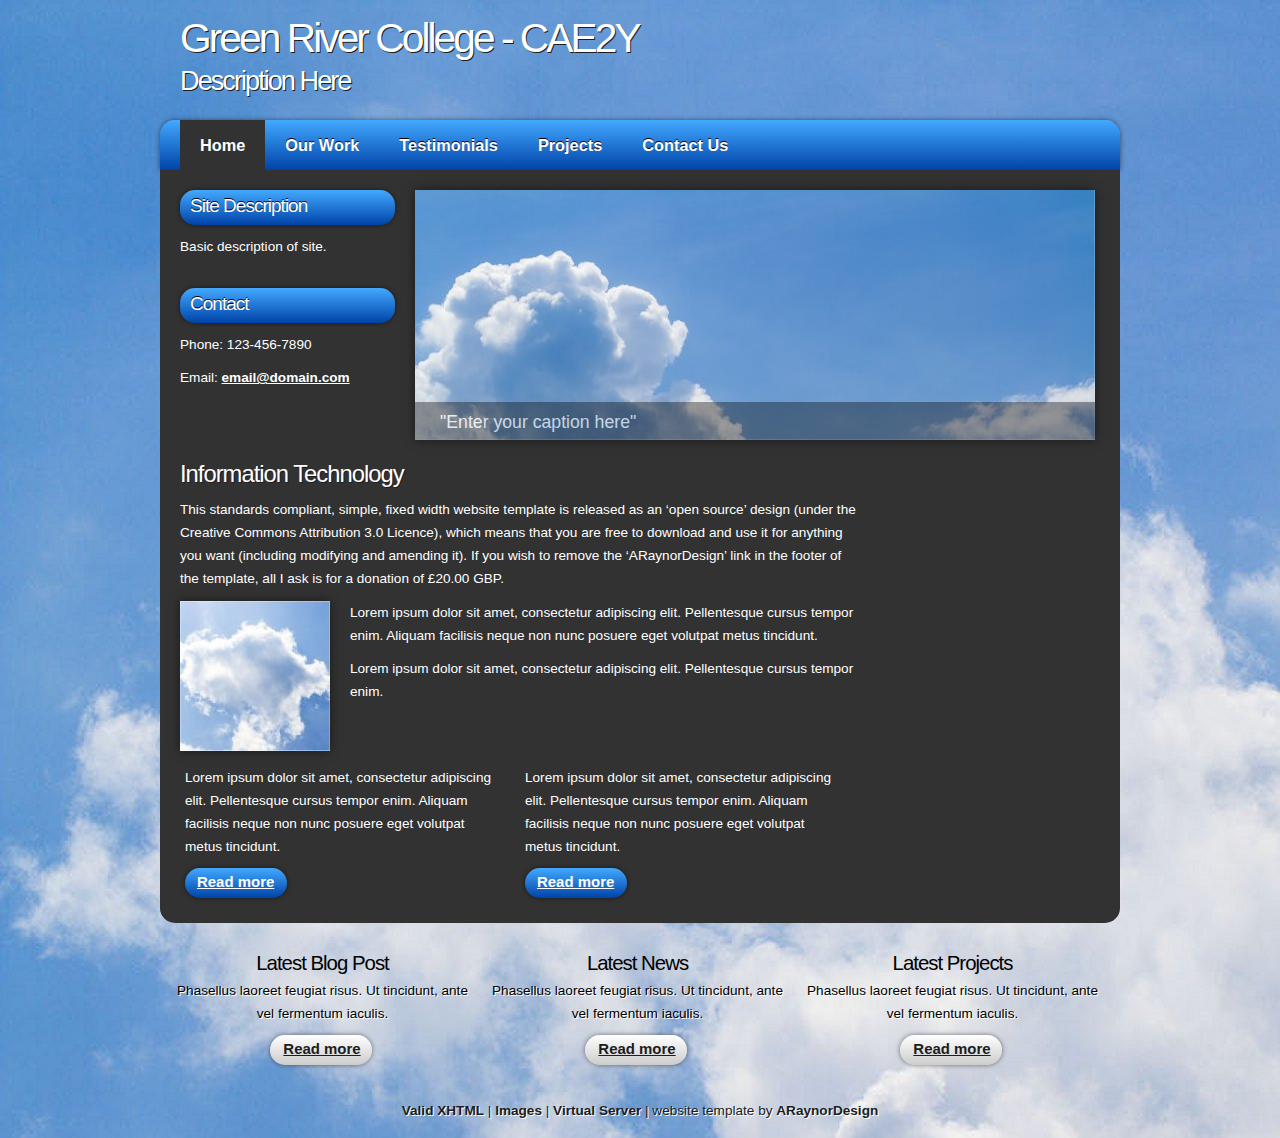
==== commit 360dd8d9: "Initial template site with first changes" ====
--- a/index.html
+++ b/index.html
@@ -2,7 +2,7 @@
 <html xmlns="http://www.w3.org/1999/xhtml" xml:lang="en">
 
 <head>
-  <title>ARaynorDesign Template</title>
+  <title>GRC CAE2Y</title>
   <meta name="description" content="free website template" />
   <meta name="keywords" content="enter your keywords here" />
   <meta http-equiv="content-type" content="text/html; charset=utf-8" />
@@ -17,10 +17,10 @@
     <div id="header">
 	  <div id="banner">
 	    <div id="welcome">
-	      <h1>Blue Skies</h1>
+	      <h1>Green River College - CAE2Y</h1>
 	    </div><!--close welcome-->
 	    <div id="welcome_slogan">
-	      <h1>Your Company Slogan Here</h1>
+	      <h1>Description Here</h1>
 	    </div><!--close welcome_slogan-->
 	  </div><!--close banner-->
     </div><!--close header-->
@@ -40,34 +40,15 @@
 	  <div class="sidebar_container">       
 		<div class="sidebar">
           <div class="sidebar_item">
-            <h2>New Website</h2>
-            <p>Welcome to our new website. Please have a look around, any feedback is much appreciated.</p>
+            <h2>Site Description</h2>
+            <p>Basic description of site.</p>
           </div><!--close sidebar_item--> 
-        </div><!--close sidebar-->     		
-		<div class="sidebar">
-          <div class="sidebar_item">
-            <h2>Latest Update</h2>
-            <h3>March 2013</h3>
-            <p>Lorem ipsum dolor sit amet, consectetur adipiscing elit. Pellentesque cursus tempor enim.</p>         
-		  </div><!--close sidebar_item--> 
-        </div><!--close sidebar-->
-		<div class="sidebar">
-          <div class="sidebar_item">
-            <h3>February 2013</h3>
-            <p>Lorem ipsum dolor sit amet, consectetur adipiscing elit. Pellentesque cursus tempor enim.</p>         
-		  </div><!--close sidebar_item--> 
-        </div><!--close sidebar-->  
-		<div class="sidebar">
-          <div class="sidebar_item">
-            <h3>January 2013</h3>
-            <p>Lorem ipsum dolor sit amet, consectetur adipiscing elit. Pellentesque cursus tempor enim.</p>         
-		  </div><!--close sidebar_item--> 
-        </div><!--close sidebar-->  		
+        </div><!--close sidebar-->     			
         <div class="sidebar">
           <div class="sidebar_item">
             <h2>Contact</h2>
-            <p>Phone: +44 (0)1234 567891</p>
-            <p>Email: <a href="mailto:info@youremail.co.uk">info@youremail.co.uk</a></p>
+            <p>Phone: 123-456-7890</p>
+            <p>Email: <a href="mailto:info@youremail.co.uk">email@domain.com</a></p>
           </div><!--close sidebar_item--> 
         </div><!--close sidebar-->
        </div><!--close sidebar_container-->	
@@ -81,7 +62,7 @@
 	 
 	  <div id="content">
         <div class="content_item">
-		  <h1>Welcome To Your Website</h1> 
+		  <h1>Information Technology</h1> 
 	      <p>This standards compliant, simple, fixed width website template is released as an &lsquo;open source&rsquo; design (under the Creative Commons Attribution 3.0 Licence), which means that you are free to download and use it for anything you want (including modifying and amending it). If you wish to remove the &lsquo;ARaynorDesign&rsquo; link in the footer of the template, all I ask is for a donation of &pound;20.00 GBP.</p>	  
 		  
 		  <div class="content_image">
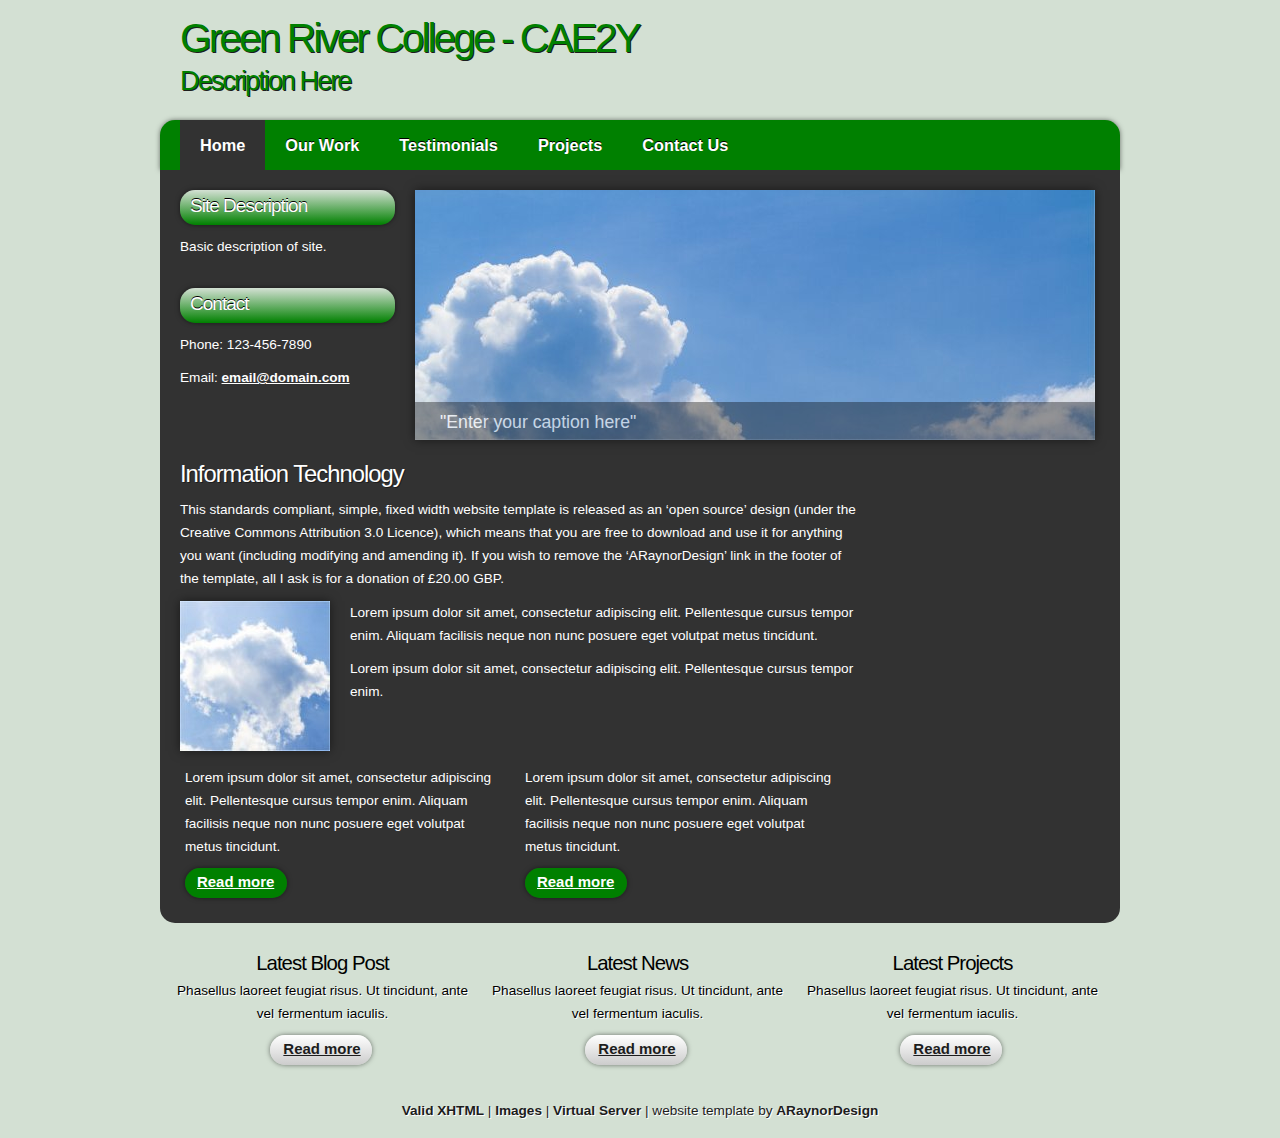
==== commit 809c0849: "Making sure its up to date" ====
--- a/index.html
+++ b/index.html
@@ -3,7 +3,7 @@
 
 <head>
   <title>GRC CAE2Y</title>
-  <meta name="description" content="free website template" />
+  <meta name="description" content="Green River College - CAE2Y" />
   <meta name="keywords" content="enter your keywords here" />
   <meta http-equiv="content-type" content="text/html; charset=utf-8" />
   <meta http-equiv="X-UA-Compatible" content="IE=9" />
--- a/css/style.css
+++ b/css/style.css
@@ -7,8 +7,7 @@
 
 body
 { font: normal 85% Arial, Helvetica, sans-serif;
-  background: #676767 url(../images/background.jpg) repeat;
-  color: #000;
+  background-color: #D3E0D3;
 }
 
 p
@@ -92,9 +91,10 @@
   text-align: center; 
   margin: 0 auto;
   background: #0043A8;
-  background: -moz-linear-gradient(#43A9FF, #0043A8);
+  /*background: -moz-linear-gradient(#43A9FF, #0043A8);
   background: -o-linear-gradient(#43A9FF, #0043A8);
-  background: -webkit-linear-gradient(#43A9FF, #0043A8);
+  background: -webkit-linear-gradient(#43A9FF, #0043A8);*/
+  background-color: green;
   border-radius: 15px 15px 0px 0px;
   -moz-border-radius: 15px 15px 0px 0px;
   -webkit-border: 15px 15px 0px 0px;
@@ -109,7 +109,8 @@
   height: 50px;
   margin: 0 auto;
   padding-left: 20px;
-  background: transparent;} 
+  /*background: transparent;*/
+  } 
   
 #welcome_slogan
 { width: 960px;
@@ -117,19 +118,22 @@
   height: 50px;
   margin: 0 auto;
   padding-left: 20px;
-  background: transparent;}   
+  /*background: transparent;*/
+  }   
    
 #welcome H1
 { font: normal 300% Arial, Helvetica, sans-serif;
   letter-spacing: -3px;
-  color: #FFF;
-  text-shadow: 1px 1px #1D1D1D;}
+  color: green;
+  /*text-shadow: 1px 1px #1D1D1D;*/
+  }
 
 #welcome_slogan H1
 { font: normal 200% Arial, Helvetica, sans-serif;
   letter-spacing: -2px;
-  color: #FFF;
-  text-shadow: 1px 1px #1D1D1D;}  
+  color: green;
+  /*text-shadow: 1px 1px #1D1D1D;*/
+  }  
   
 ul#menu
 { margin:0;
@@ -195,11 +199,11 @@
   font: normal 140% Arial, Helvetica, sans-serif;
   height: 30px;
   text-shadow: 0px -1px 0px #000;
-  color: #fff;
-  background: #0043A8;
-  background: -moz-linear-gradient(#43A9FF, #0043A8);
-  background: -o-linear-gradient(#43A9FF, #0043A8);
-  background: -webkit-linear-gradient(#43A9FF, #0043A8);
+  color: #FFF;
+  background: green;
+  background: -moz-linear-gradient(#D3E0D3, green);
+  background: -o-linear-gradient(#D3E0D3, green);
+  background: -webkit-linear-gradient(#D3E0D3, green);
   border-radius: 15px 15px 15px 15px;
   -moz-border-radius: 15px 15px 15px 15px;
   -webkit-border: 15px 15px 15px 15px;
@@ -301,16 +305,18 @@
   height: 15px;
   width: 90px;
   padding: 5px 5px 10px 7px;
-  background: #0043A8;
-  background: -moz-linear-gradient(#43A9FF, #0043A8);
-  background: -o-linear-gradient(#43A9FF, #0043A8);
-  background: -webkit-linear-gradient(#43A9FF, #0043A8);
+  color: green;
+  background: green;
+  background: -moz-linear-gradient(green, green);
+  background: -o-linear-gradient(green, green);
+  background: -webkit-linear-gradient(green, green);
   border-radius: 15px 15px 15px 15px;
   -moz-border-radius: 15px 15px 15px 15px;
   -webkit-border: 15px 15px 15px 15px;
   -webkit-box-shadow: rgba(0, 0, 0, 0.5) 0px 0px 5px;
   -moz-box-shadow: rgba(0, 0, 0, 0.5) 0px 0px 5px;
-  box-shadow: rgba(0, 0, 0, 0.5) 0px 0px 5px;}
+  box-shadow: rgba(0, 0, 0, 0.5) 0px 0px 5px;
+  text-decoration: none;}
   
 .button_small a
 { color: #FFF;
@@ -351,10 +357,10 @@
   height: 26px;
   padding: 2px 0 3px 0;
   cursor: pointer; 
-  background: #0043A8;
-  background: -moz-linear-gradient(#43A9FF, #0043A8);
-  background: -o-linear-gradient(#43A9FF, #0043A8);
-  background: -webkit-linear-gradient(#43A9FF, #0043A8);
+  background: green;
+  background: -moz-linear-gradient(green, green);
+  background: -o-linear-gradient(green, green);
+  background: -webkit-linear-gradient(green, geren);
   border-radius: 7px 7px 7px 7px;
   -moz-border-radius: 7px 7px 7px 7px;
   -webkit-border: 7px 7px 7px 7px;
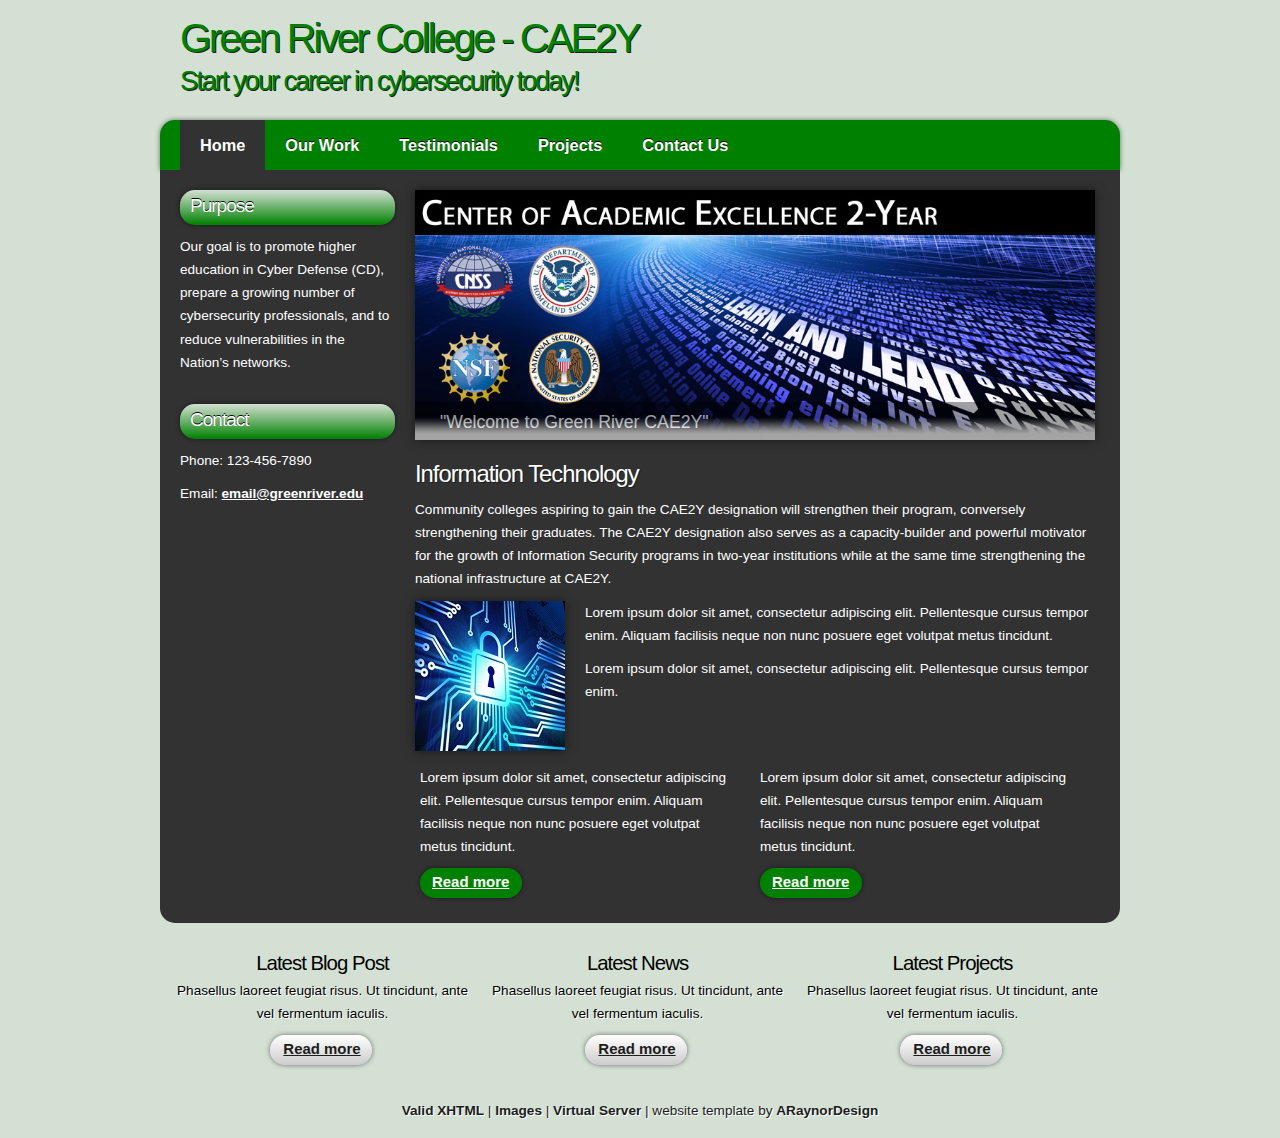
==== commit 0ac552a3: "Added text and images." ====
--- a/index.html
+++ b/index.html
@@ -20,7 +20,7 @@
 	      <h1>Green River College - CAE2Y</h1>
 	    </div><!--close welcome-->
 	    <div id="welcome_slogan">
-	      <h1>Description Here</h1>
+	      <h1>Start your career in cybersecurity today!</h1>
 	    </div><!--close welcome_slogan-->
 	  </div><!--close banner-->
     </div><!--close header-->
@@ -40,30 +40,41 @@
 	  <div class="sidebar_container">       
 		<div class="sidebar">
           <div class="sidebar_item">
-            <h2>Site Description</h2>
-            <p>Basic description of site.</p>
+            <h2>Purpose</h2>
+            <p>Our goal is to promote higher education in Cyber Defense (CD),
+			prepare a growing number of cybersecurity professionals,
+			and to reduce vulnerabilities in the Nation’s networks.</p>
           </div><!--close sidebar_item--> 
         </div><!--close sidebar-->     			
         <div class="sidebar">
           <div class="sidebar_item">
             <h2>Contact</h2>
             <p>Phone: 123-456-7890</p>
-            <p>Email: <a href="mailto:info@youremail.co.uk">email@domain.com</a></p>
+            <p>Email: <a href="mailto:info@youremail.co.uk">email@greenriver.edu</a></p>
           </div><!--close sidebar_item--> 
         </div><!--close sidebar-->
        </div><!--close sidebar_container-->	
 	
 	  <div class="slideshow">
 	    <ul class="slideshow">
-          <li class="show"><img width="680" height="250" src="images/home_1.jpg" alt="&quot;Enter your caption here&quot;" /></li>
-          <li><img width="680" height="250" src="images/home_2.jpg" alt="&quot;Enter your caption here&quot;" /></li>
+          <li class="show"><img width="680" height="250" src="images/home_1.jpg" alt="&quot;Welcome to Green River CAE2Y&quot;" /></li>
+          <li><img width="680" height="250" src="images/home_2.jpg" alt="&quot;Welcome to Green River CAE2Y&quot;" /></li>
         </ul>
       </div>	  	 
 	 
 	  <div id="content">
         <div class="content_item">
-		  <h1>Information Technology</h1> 
-	      <p>This standards compliant, simple, fixed width website template is released as an &lsquo;open source&rsquo; design (under the Creative Commons Attribution 3.0 Licence), which means that you are free to download and use it for anything you want (including modifying and amending it). If you wish to remove the &lsquo;ARaynorDesign&rsquo; link in the footer of the template, all I ask is for a donation of &pound;20.00 GBP.</p>	  
+		  <h1>Information Technology</h1>
+		  <!--
+	      <p>This standards compliant, simple, fixed width website template is released as an &lsquo;open source&rsquo;
+		  design (under the Creative Commons Attribution 3.0 Licence), which means that you are free to download and use it for anything
+		  you want (including modifying and amending it). If you wish to remove the &lsquo;ARaynorDesign&rsquo;
+		  link in the footer of the template, all I ask is for a donation of &pound;20.00 GBP.</p>
+		  -->
+		  <p>Community colleges aspiring to gain the CAE2Y designation will strengthen their program,
+		  conversely strengthening their graduates. The CAE2Y designation also serves as a capacity-builder
+		  and powerful motivator for the growth of Information Security programs in two-year institutions while at the same time
+		  strengthening the national infrastructure at CAE2Y.</p>
 		  
 		  <div class="content_image">
 		    <img src="images/content_image1.jpg" alt="image1"/>
